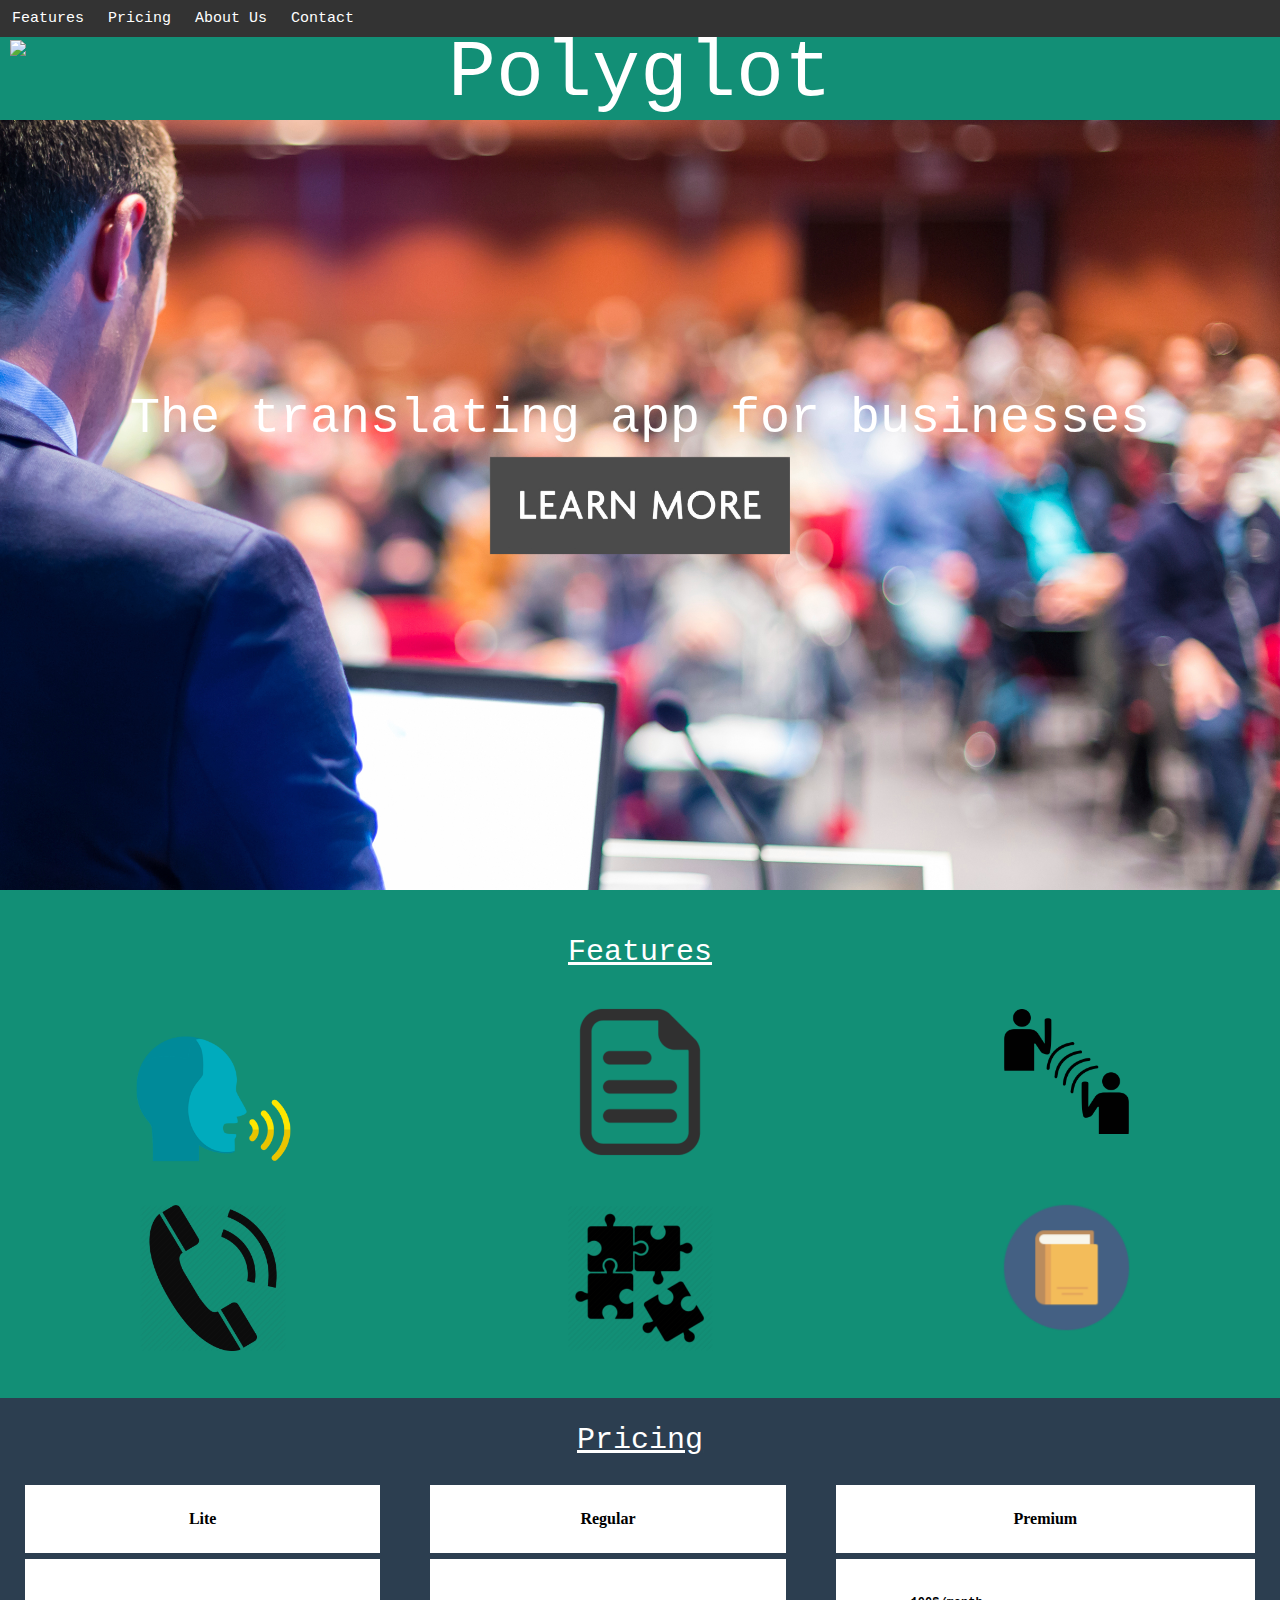
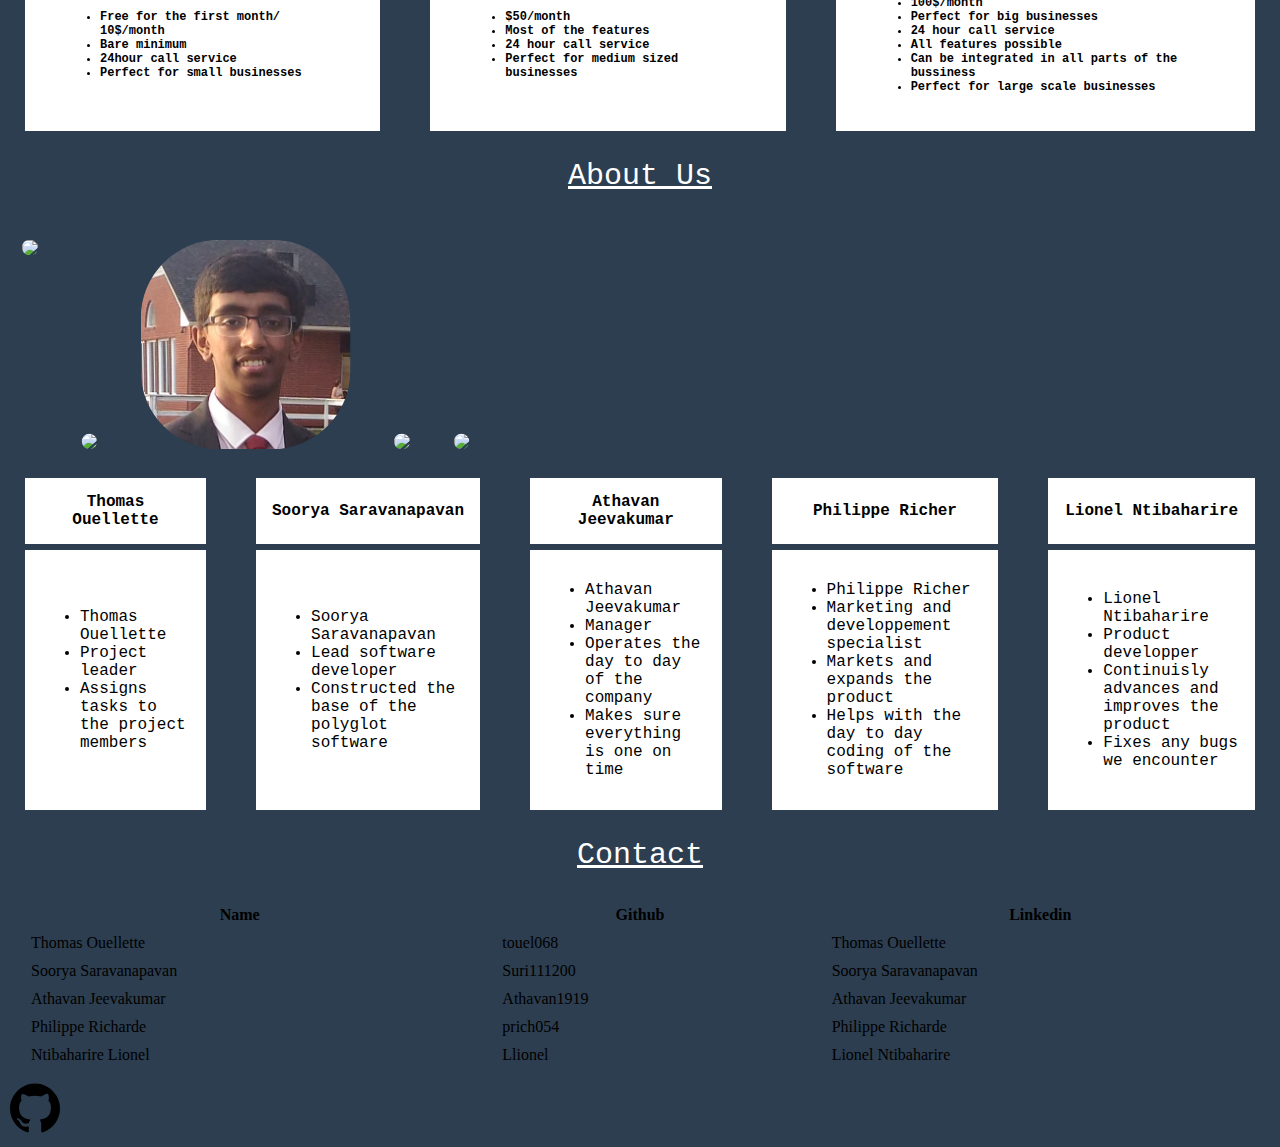
==== index.html @ c74093d3 "the logo" ====
<!DOCTYPE html>
<html>

<head>

	<link rel="stylesheet" type="text/css" href="style.css">
	<title> Polyglot </title>

	
</head>

<body background-attachment= "fixed">
	<header>
		<!-- Contains contents of header of website -->
				
        <!-- Navigation bar links -->

        <!-- What does class "active" refer to? -->
            <ul class= "headerbar">
                <li class = "headerbar"><a class="active" href="#Some-Info">Features</a></li>
                <li class = "headerbar"><a href="#Some-More-Info">Pricing</a></li>
                <li class = "headerbar"><a href="#Even-More-Info">About Us</a></li>
                <li class = "headerbar"><a href="#Contact">Contact</a></li>
            </ul>	
			<tr>
				<img src="images/logo.jpg" class="logo" >
			</tr>	
				<item-a>
				<h4>Polyglot</h4>
				</item-a>

		
	</header>

<item-d>

	</header>
	<div class="div1">
		<div class="top">The translating app for businesses</div>
		<a href="#Some-Info"><img src="Images/learn.jpg" alt="learn more" class="learn" href="#Some-Info"></a>
	</div>
	
	<!--Contains data to link button in header-->
	<div class="div2"><h2> <a name = "Some-Info"></a> Features </h2>
		<div class = "row">
    <div class="container column">
        <img src="Images/Speech.png" alt="Avatar" class="image" style="width:40%">
        <div class="middle">
            <div class="text" style="">translates directly what users are saying with almost no delay</div>
        </div>
    </div>
    
    <div class="container column">
        <img src="Images/Document.png" alt="Avatar" class="image" style="width:35%">
        <div class="middle">
            <div class="text">Directly translates texts in a clean and fluent way on screen.</div>
        </div>
    </div>

    <div class="container column">
        <img src="Images/Fluent.png" alt="Avatar" class="image" style="width:30%">
        <div class="middle">
            <div class="text">Adjusted to work in presentations, video conferences and interviews with it's integration in Skype and other video chat service</div>
        </div>
    </div>
</div>    
        
        
<div class = "row">
    <div class="container column">
        <img src="Images/Phone%20Call.png" alt="Avatar" class="image" style="width:35%">
        <div class="middle">
            <div class="text">The translation feature can be used when in a phone calls using the app</div>
        </div>
    </div>
    
    <div class="container column">
        <img src="Images/Intergratable%20.png" alt="Avatar" class="image" style="width:35%">
        <div class="middle">
            <div class="text">Integratable with other applications such as Skype and Slack</div>
        </div>
    </div>

    <div class="container column">
        <img src="Images/Book.png" alt="Avatar" class="image" style="width:30%">
        <div class="middle">
            <div class="text">Fully avaible in the 30 biggest languages</div>
        </div>
    </div>
</div>  

	<p>
	 </br>
	</p>
	</div>
    


    
	
	<div class="div4">
		<h2> <a name = "Some-More-Info"></a> Pricing </h2>
	<table class= "tablePrime" border = 1, width = 100%, cellpadding="25", cellspacing="0",>
		

		<tr>
			
				<th class="pricingtext1">Lite</th>			
				<th class="pricingtext1">Regular</th>
				<th class="pricingtext1">Premium</th>

		</tr>
		<tr>
			<td>
				<ul class ="pricingtext">
				<li>Free for the first month/ 10$/month</li>	
				<li>Bare minimum</li>
				<li>24hour call service</li>
				<li>Perfect for small businesses</li>
				</ul>			
			</td>

			<td>
				<ul class ="pricingtext">
				<li>$50/month</li>	
				<li>Most of the features</li>
				<li>24 hour call service</li>
				<li>Perfect for medium sized businesses</li>
				</ul>

			</td>

			<td>
				<ul class ="pricingtext">
				<li>100$/month</li>	
				<li>Perfect for big businesses</li>
				<li>24 hour call service</li>
				<li>All features possible</li>
				<li>Can be integrated in all parts of the bussiness</li>
				<li>Perfect for large scale businesses</li>
				</ul>
			</td>
		</tr>

	</table>
	
	</div>
	
		<div class="div5">
			<h2> <a name = "Even-More-Info"></a> About Us </h2>
		</div>
	
	<div class="div7">
		
		<table class= "table1",  border = 1, width = 100%, cellpadding="15", cellspacing="0", height = 100%>


				<tr>
					<img src= "Images/thomas.jpg" class="faces" align = left >
					<img src= "Images/soorya.jpg" class="faces" style="position:relative" >
					<img src= "Images/athavan.jpg" class="faces" style= "position:relative">
					<img src= "Images/philippe.jpg" class="faces" style= "position:relative">
					<img src= "Images/lionel.jpg" class="faces" style= "position:relative">  

				
				</tr>
			<div class= "div8">
				
				<tr>
					<th class ="About-Us">Thomas Ouellette</th>			
					<th class ="About-Us">Soorya Saravanapavan</th>
					<th class ="About-Us">Athavan Jeevakumar</th>
					<th class = "About-Us">Philippe Richer </th>
					<th class = "About-Us">Lionel Ntibaharire</th>
				</tr>
				
				
				
				<tr>
					<td>
						
						<ul class ="About-Us">
						<li>Thomas Ouellette</li>
						<li>Project leader </li>
						<li>Assigns tasks to the project members</li>
						
						
						</ul>			
					</td>
		
					<td>
						<ul class ="About-Us">
						<li>Soorya Saravanapavan</li>	
						<li> Lead software developer</li>
						<li> Constructed the base of the polyglot software</li>
						
						</ul>
		
					</td>
		
					<td>
						<ul class ="About-Us">
						<li>Athavan Jeevakumar</li>	
						
						<li>Manager</li>
						<li>Operates the day to day of the company</li>
						<li>Makes sure everything is one on time</li>
						
						</ul>
					</td>

					<td>
						<ul class= "About-Us">
						<li>Philippe Richer</li>
						<li>Marketing and developpement specialist</li>
						<li>Markets and expands the product</li>
						<li>Helps with the day to day coding of the software</li>
						</ul>

					</td>

					<td>
						<ul class = "About-Us">
						<li>Lionel Ntibaharire</li>
						<li>Product developper</li>
						<li>Continuisly advances and improves the product</li>
						<li>Fixes any bugs we encounter</li>
						</ul>
				
				
					</td>	
				</tr>
			</div>	
				
			
	
		</table>
		
	
		

	</div>

	
	
		
	<div class="div6">

	<h2> <a name = "Contact"></a> Contact </h2>
	<table>
	  <tr>
	    <th>Name</th>
	    <th>Github</th> 
	    <th>Linkedin</th>
	  </tr>
	  <tr>
	    <td>Thomas Ouellette</td>
	    <td> <a href="https://github.com/touel068">touel068</a> </td>
	    <td><a href="https://www.linkedin.com/in/thomas-ouellette-398316172/">Thomas Ouellette </a></td>
	  </tr>
	  <tr>
	    <td>Soorya Saravanapavan</td>
	    <td><a href="https://github.com/Suri111200">Suri111200</a></td>
	    <td><a href="https://www.linkedin.com/in/soorya-s/">Soorya Saravanapavan</a></td>
	  </tr>
	  <tr>
	    <td>Athavan Jeevakumar</td>
	    <td><a href="https://github.com/Athavan1919">Athavan1919</a></td>
	    <td><a href="https://www.linkedin.com/in/athavan-jeevakumar-2bb52a174/">Athavan Jeevakumar</a></td>
	  </tr>
	  <tr>
	    <td>Philippe Richarde</td>
	    <td><a href="https://github.com/prich054"> prich054</a></td>
	    <td>Philippe Richarde</td>
	  </tr>
	  <tr>
	    <td>Ntibaharire Lionel</td>
	    <td><a href="https://github.com/Llionel">Llionel </a></td>
	    <td><a href="https://www.linkedin.com/in/lionel-ntibaharire-43905b174/">Lionel Ntibaharire</a></td>
	  </tr>
	</table>


		<!--Link to Github organization through image as example of external links -->
		<a href = "https://github.com/Polyglot-TM">  
	        <img src="Images/github.svg" alt="Our Github" title = "The Polyglot Project"style = "
	    bottom: 0;left: 0; width:50px;height:50px;border:0;">

	    </div>

	    </a>

</body>
</html>
---- style.css ----
head{
	background-color:#128f76;
}
header{
	width:100%;
	height:120px;
	background-color:#128f76;
	margin:0 auto;
  margin-bottom:0px;

}

ul.headerbar {
  list-style-type: none;
  margin: 0;
  padding: 0;
  overflow: hidden;
  background-color: #333;
}


table, td, th{
    border: 3px solid #128f76;
}

.pricingtitles{
  font-size:20px;
  color:black;
  font-weight: bold;
  text-align: center;
}

.pricingtext table, td, th{
  border:3px solid #2c3e50;
  border-left: 25px solid #2c3e50;
  border-right: 25px solid #2c3e50;
  


}

.pricingtable{
  background-color: white;
  border: 3px solid #2c3e50;
}

.pricingtext{
  font-size:12px;
  color:black;
  font-weight: bold;
  font-family:courier;
  padding-left: 50px;
  padding-right: 50px;
}

.headerbar li {
    float: left;
}

.headerbar li a {
    display: block;
    color: white;
    text-align: center;
    padding: 10px 12px;
    text-decoration: none;
    font-family:courier;
    font-size:15px;
}
*/
/* Change the link color to #111 (black) on hover */
li a:hover {
    background-color: #1579a5;
}


h4{ 
	text-align:center;
	float:left;
	font-size:500%;
	font-family:"Courier New";
  font-weight: lighter;
	color:white;
	margin: 0;
  width:50%;
  height:50%;
  position:absolute;
  left:25vw;
  top: 28px;
    
}

body{
	margin:0;
	background-color:#2c3e50 ;
}

h2{
	text-align: center;
  text-decoration: underline;
	color:white;
	font-family:courier;
  font-weight: lighter;
  font-size:30px;

}

h3{
	text-align: center;
	color:white;
	font-family:courier;

}


div.div1{
  margin-top:0;
  width:100%;
  height:750px;
	background-color:  #2c3e50;
  background-image: url("Images/business.jpg");
  background-repeat: no-repeat;
  background-position:center;
  background-size: cover;
  background-attachment: fixed;
  padding-top:20px;
  	
}
div.div2{
	background-color:#128f76;
  margin-top:0;
  padding-top:20px;

 
}
div.div3{
	background-color: #2c3e50;
}
div.div4{
	background-color : #2c3e50
}
div.div5{
	background-color: #2c3e50;
}
div.div6{
	background-color: #2c3e50;
}
	
p{
	color:white;
	font-family:courier;
	font-size:15px;
}

img {
	max-width:100%;
	max-height:300px;
	padding: 10px;
	border-image-width: 10px;
	background-attachment: fixed;
	background-color:transparent;
}
img.logo{
  max-width:100%;
  max-height:78px;
  float:left;
  background-attachment:fixed;
  background-color:transparent;
  position:absolute;
  top: 30px;
}
/*Moved button code to external CSS. (Replaced by the navigation bar)*/
.button{
  float:right;
  background-color:#a61532;
  padding: 10px 20px;
  border: none;
  text-align: center;
  font-family:courier;
  display:inline-block;
  color:#620c1d;
  font-size: 15px;
  cursor: pointer;
  border-radius:20px;
  margin: 4px 2px;
  border: 2px solid;    
}
.top{
  margin-top:250px;
  text-align:center;
  position:center;
  font-family:courier;
  color:white;
  font-size:50px;

}


.container {
    position: relative;
    width: 25%;
}
.learn{
  opacity: 1;
  display: block;
  width: 300px;
  height: auto;
  transition: .5s ease;
  backface-visibility: hidden;
  margin-left: auto;
  margin-right: auto;
  cursor: pointer;
}

.image {
  opacity: 1;
  display: block;
  width: 100%;
  height: auto;
  transition: .5s ease;
  backface-visibility: hidden;
  margin-left: auto;
  margin-right: auto;
}

.middle {
  transition: .5s ease;
  opacity: 0;
  position: absolute;
  top: 55%;
  left: 25%;
  transform: translate(-50%, -50%);
  -ms-transform: translate(-50%, -50%);
  text-align: center;
}

.container:hover .image {
  opacity: 0.1;
}

.container:hover .middle {
  opacity: 1;
}

.text {
  background-color: transparent;
  color: white;
  font-family:courier;
  font-size: 100%;
  padding: 16px 26px;
  left: 0;
  top:-120px;
  position: center;
  margin-left: 16vw;
  
}

.row {
    display: flex;
}

/* Create three equal columns that sits next to each other */
.column {
    flex: 30%;
    padding: 5px;
}

.faces{
  height:auto;
  max-width:16.4%;
  border-radius: 100px;
  border-color: black;
  margin-left: auto;
  margin-right: auto;
  position: center;
  padding: 1.7% 1.7%;
  }

table{
  
  width:100%;
  height: auto;
  margin-left: auto;
  margin-right: auto;
  border-color:transparent;


}

div.div7{

  max-width:100%;
  height: auto;
  margin-left: auto;
  margin-right: auto;
}

table.table1{

max-width: 100%;
height: auto;
margin-left: auto;
margin-right: auto;
background-color: white;
border: #2c3e50

}
table.tablePrime{

  max-width: 100%;
  height: auto;
  margin-left: auto; 
  margin-right: auto;
  background-color: white;
  border: #2c3e50;
  
}

  td:hover {
  background-color:#128f76;
}
a:link {
text-decoration: none;
color: black;
}

a:visited {
text-decoration: none;
color: black;
}
.About-Us{
  font-family:courier;
}
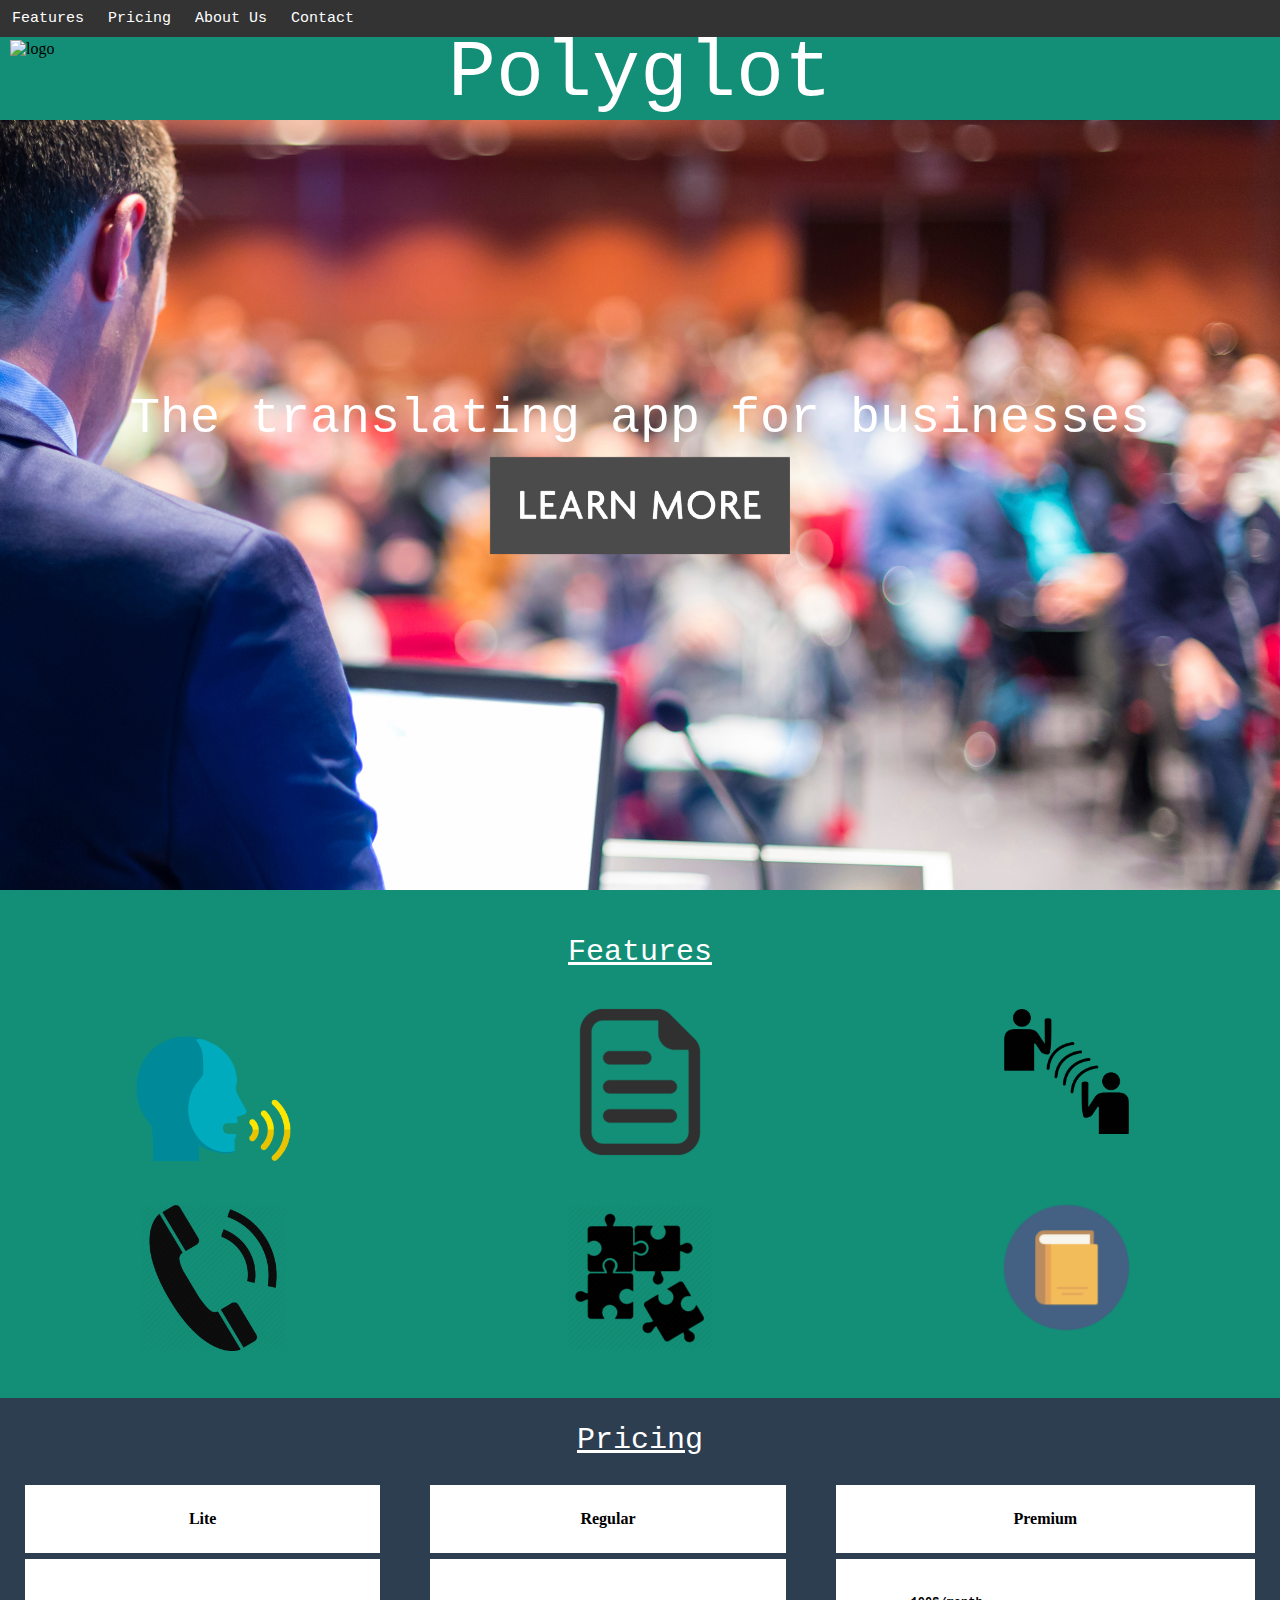
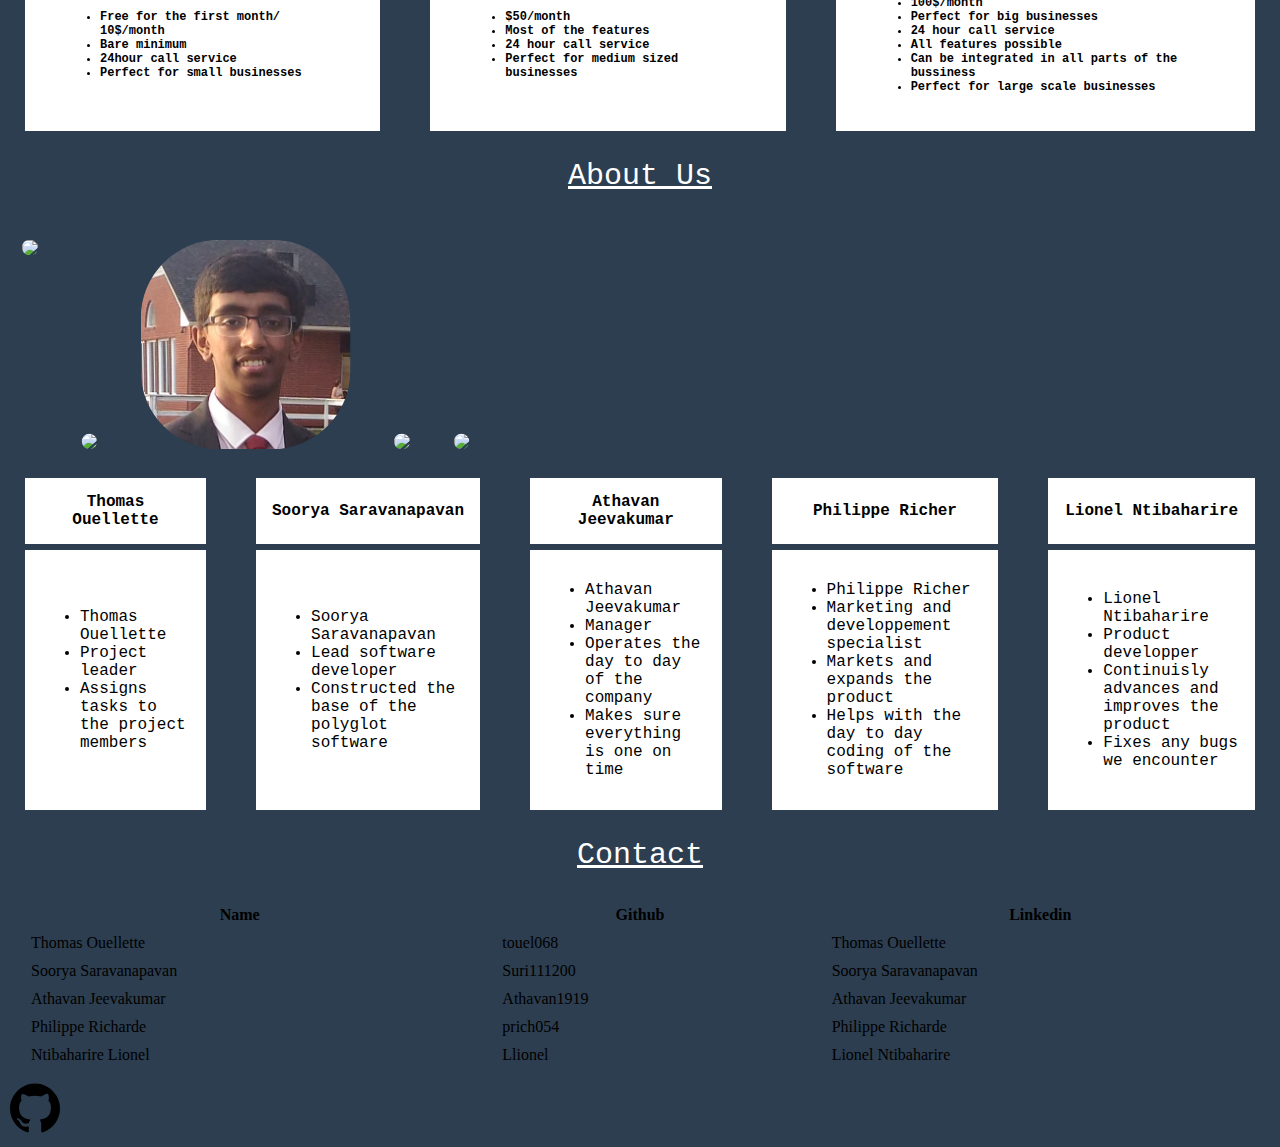
==== commit b8cf8e41: "Resolving merge conflict" ====
--- a/index.html
+++ b/index.html
@@ -15,26 +15,20 @@
 				
         <!-- Navigation bar links -->
 
-        <!-- What does class "active" refer to? -->
             <ul class= "headerbar">
-                <li class = "headerbar"><a class="active" href="#Some-Info">Features</a></li>
+                <li class = "headerbar"><a href="#Some-Info">Features</a></li>
                 <li class = "headerbar"><a href="#Some-More-Info">Pricing</a></li>
                 <li class = "headerbar"><a href="#Even-More-Info">About Us</a></li>
                 <li class = "headerbar"><a href="#Contact">Contact</a></li>
             </ul>	
-			<tr>
-				<img src="images/logo.jpg" class="logo" >
-			</tr>	
-				<item-a>
+			<img src="images/logo.png" class="logo" alt="logo">
+			<item-a>
 				<h4>Polyglot</h4>
-				</item-a>
+			</item-a>
 
 		
 	</header>
 
-<item-d>
-
-	</header>
 	<div class="div1">
 		<div class="top">The translating app for businesses</div>
 		<a href="#Some-Info"><img src="Images/learn.jpg" alt="learn more" class="learn" href="#Some-Info"></a>
@@ -42,11 +36,11 @@
 	
 	<!--Contains data to link button in header-->
 	<div class="div2"><h2> <a name = "Some-Info"></a> Features </h2>
-		<div class = "row">
-    <div class="container column">
-        <img src="Images/Speech.png" alt="Avatar" class="image" style="width:40%">
-        <div class="middle">
-            <div class="text" style="">translates directly what users are saying with almost no delay</div>
+	<div class = "row">
+    	<div class="container column">
+        	<img src="Images/Speech.png" alt="Avatar" class="image" style="width:40%">
+        	<div class="middle">
+            	<div class="text" style="">translates directly what users are saying with almost no delay</div>
         </div>
     </div>
     
@@ -174,7 +168,7 @@
 					<th class = "About-Us">Lionel Ntibaharire</th>
 				</tr>
 				
-				
+				</tr>
 				
 				<tr>
 					<td>
@@ -291,4 +285,4 @@
 	    </a>
 
 </body>
-</html>
+</html>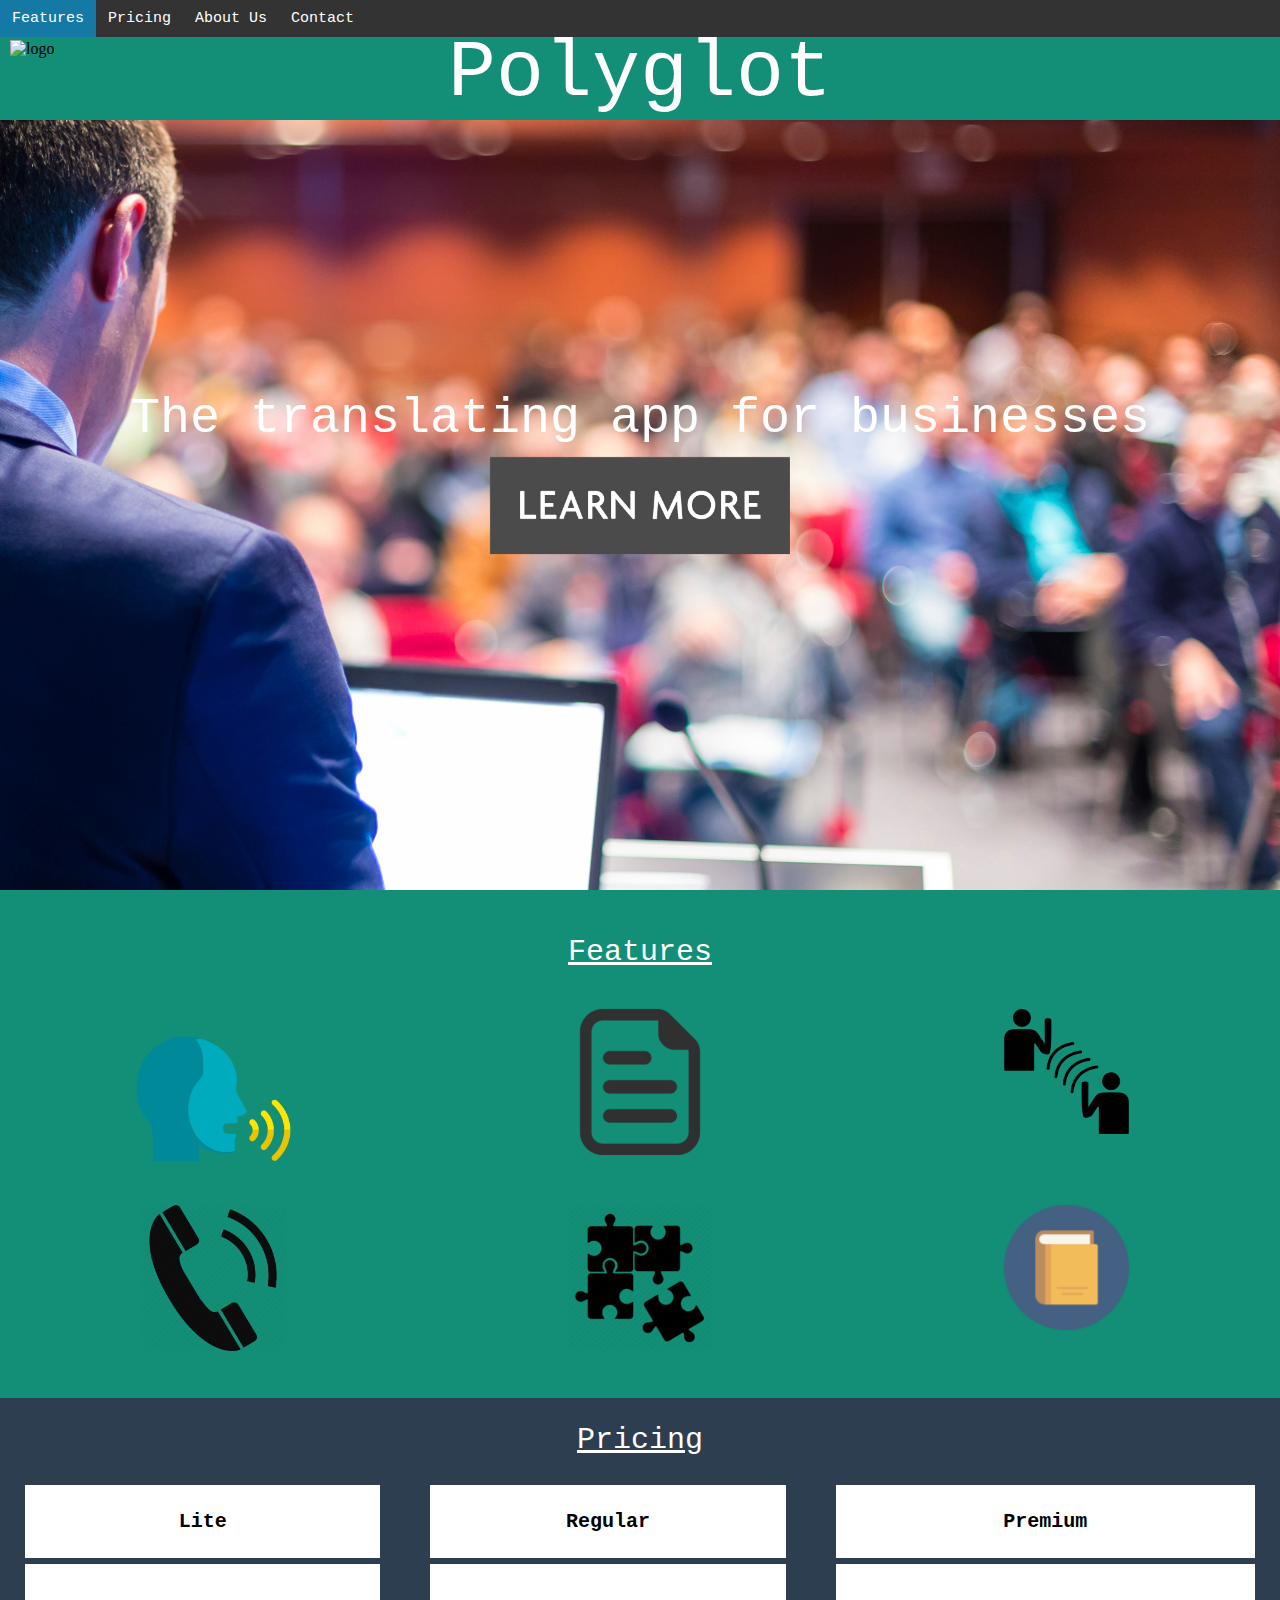
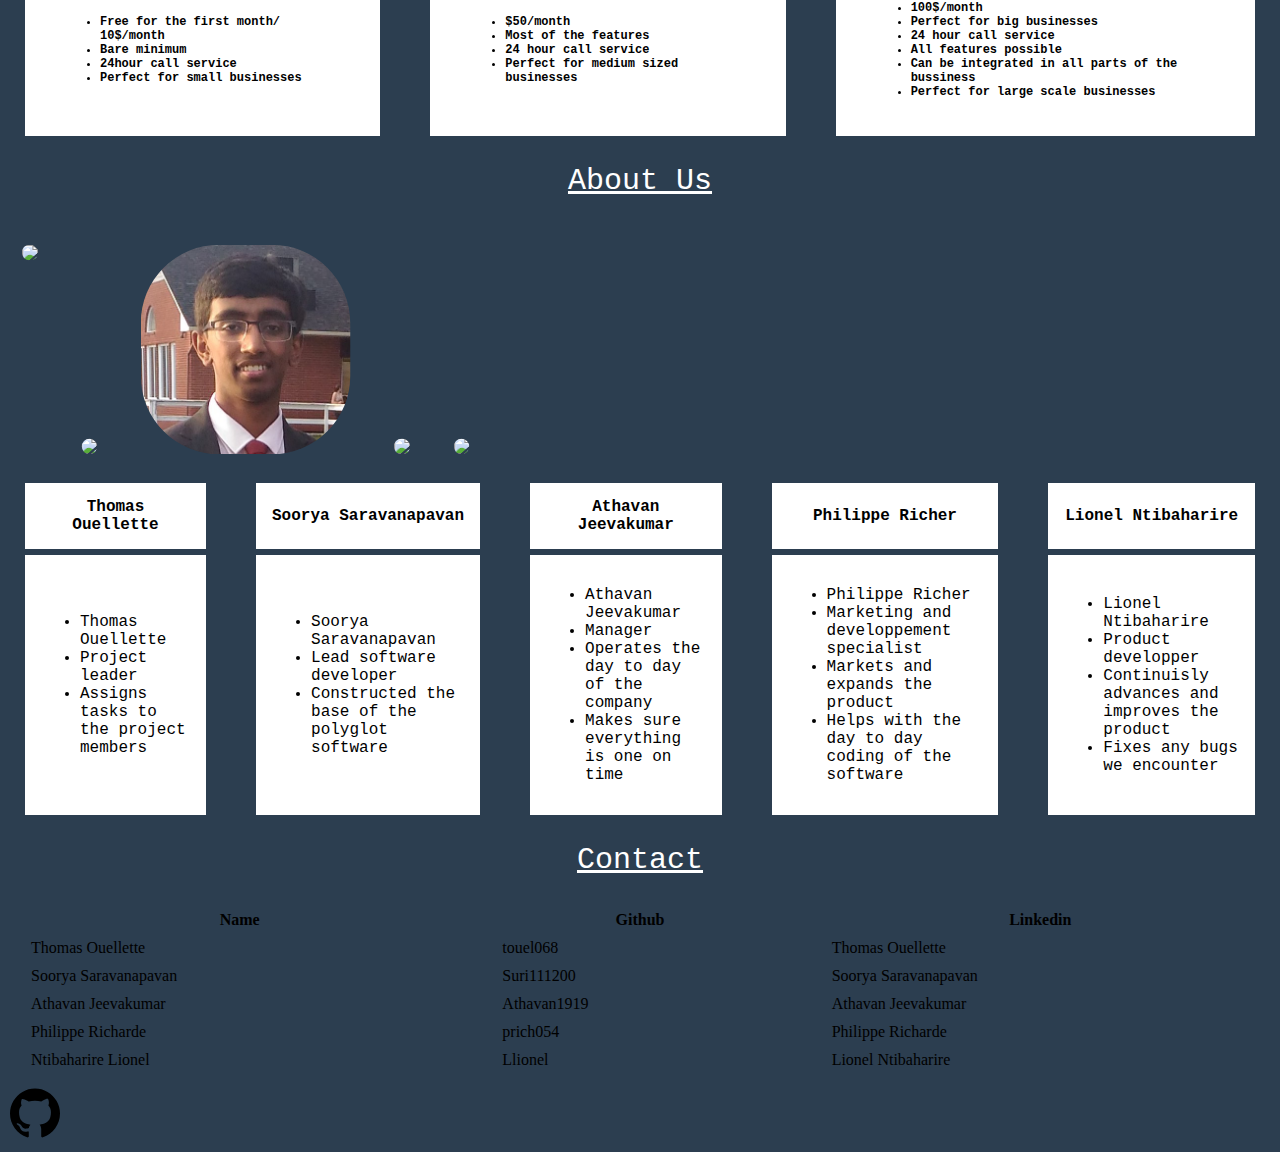
==== commit 3d64015b: "Fixed header bar hover!" ====
--- a/index.html
+++ b/index.html
@@ -4,9 +4,6 @@
 <head>
 
 	<link rel="stylesheet" type="text/css" href="style.css">
-	<title> Polyglot </title>
-
-	
 </head>
 
 <body background-attachment= "fixed">
@@ -99,9 +96,9 @@
 
 		<tr>
 			
-				<th class="pricingtext1">Lite</th>			
-				<th class="pricingtext1">Regular</th>
-				<th class="pricingtext1">Premium</th>
+				<th class="pricingtitles">Lite</th>			
+				<th class="pricingtitles">Regular</th>
+				<th class="pricingtitles">Premium</th>
 
 		</tr>
 		<tr>
--- a/style.css
+++ b/style.css
@@ -16,41 +16,6 @@
   padding: 0;
   overflow: hidden;
   background-color: #333;
-}
-
-
-table, td, th{
-    border: 3px solid #128f76;
-}
-
-.pricingtitles{
-  font-size:20px;
-  color:black;
-  font-weight: bold;
-  text-align: center;
-}
-
-.pricingtext table, td, th{
-  border:3px solid #2c3e50;
-  border-left: 25px solid #2c3e50;
-  border-right: 25px solid #2c3e50;
-  
-
-
-}
-
-.pricingtable{
-  background-color: white;
-  border: 3px solid #2c3e50;
-}
-
-.pricingtext{
-  font-size:12px;
-  color:black;
-  font-weight: bold;
-  font-family:courier;
-  padding-left: 50px;
-  padding-right: 50px;
 }
 
 .headerbar li {
@@ -66,12 +31,9 @@
     font-family:courier;
     font-size:15px;
 }
-*/
-/* Change the link color to #111 (black) on hover */
 li a:hover {
     background-color: #1579a5;
 }
-
 
 h4{ 
 	text-align:center;
@@ -86,7 +48,6 @@
   position:absolute;
   left:25vw;
   top: 28px;
-    
 }
 
 body{
@@ -274,6 +235,32 @@
   position: center;
   padding: 1.7% 1.7%;
   }
+table, td, th{
+    border: 3px solid #128f76;
+}
+
+.pricingtitles{
+  font-size:20px;
+  color:black;
+  font-family:courier;
+  font-weight: bold;
+  text-align: center;
+}
+
+.pricingtext table, td, th{
+  border:3px solid #2c3e50;
+  border-left: 25px solid #2c3e50;
+  border-right: 25px solid #2c3e50;
+}
+
+.pricingtext{
+  font-size:12px;
+  color:black;
+  font-weight: bold;
+  font-family:courier;
+  padding-left: 50px;
+  padding-right: 50px;
+}
 
 table{
   
@@ -287,7 +274,6 @@
 }
 
 div.div7{
-
   max-width:100%;
   height: auto;
   margin-left: auto;
@@ -295,7 +281,6 @@
 }
 
 table.table1{
-
 max-width: 100%;
 height: auto;
 margin-left: auto;
@@ -315,8 +300,8 @@
   
 }
 
-  td:hover {
-  background-color:#128f76;
+td:hover {
+background-color:#128f76;
 }
 a:link {
 text-decoration: none;
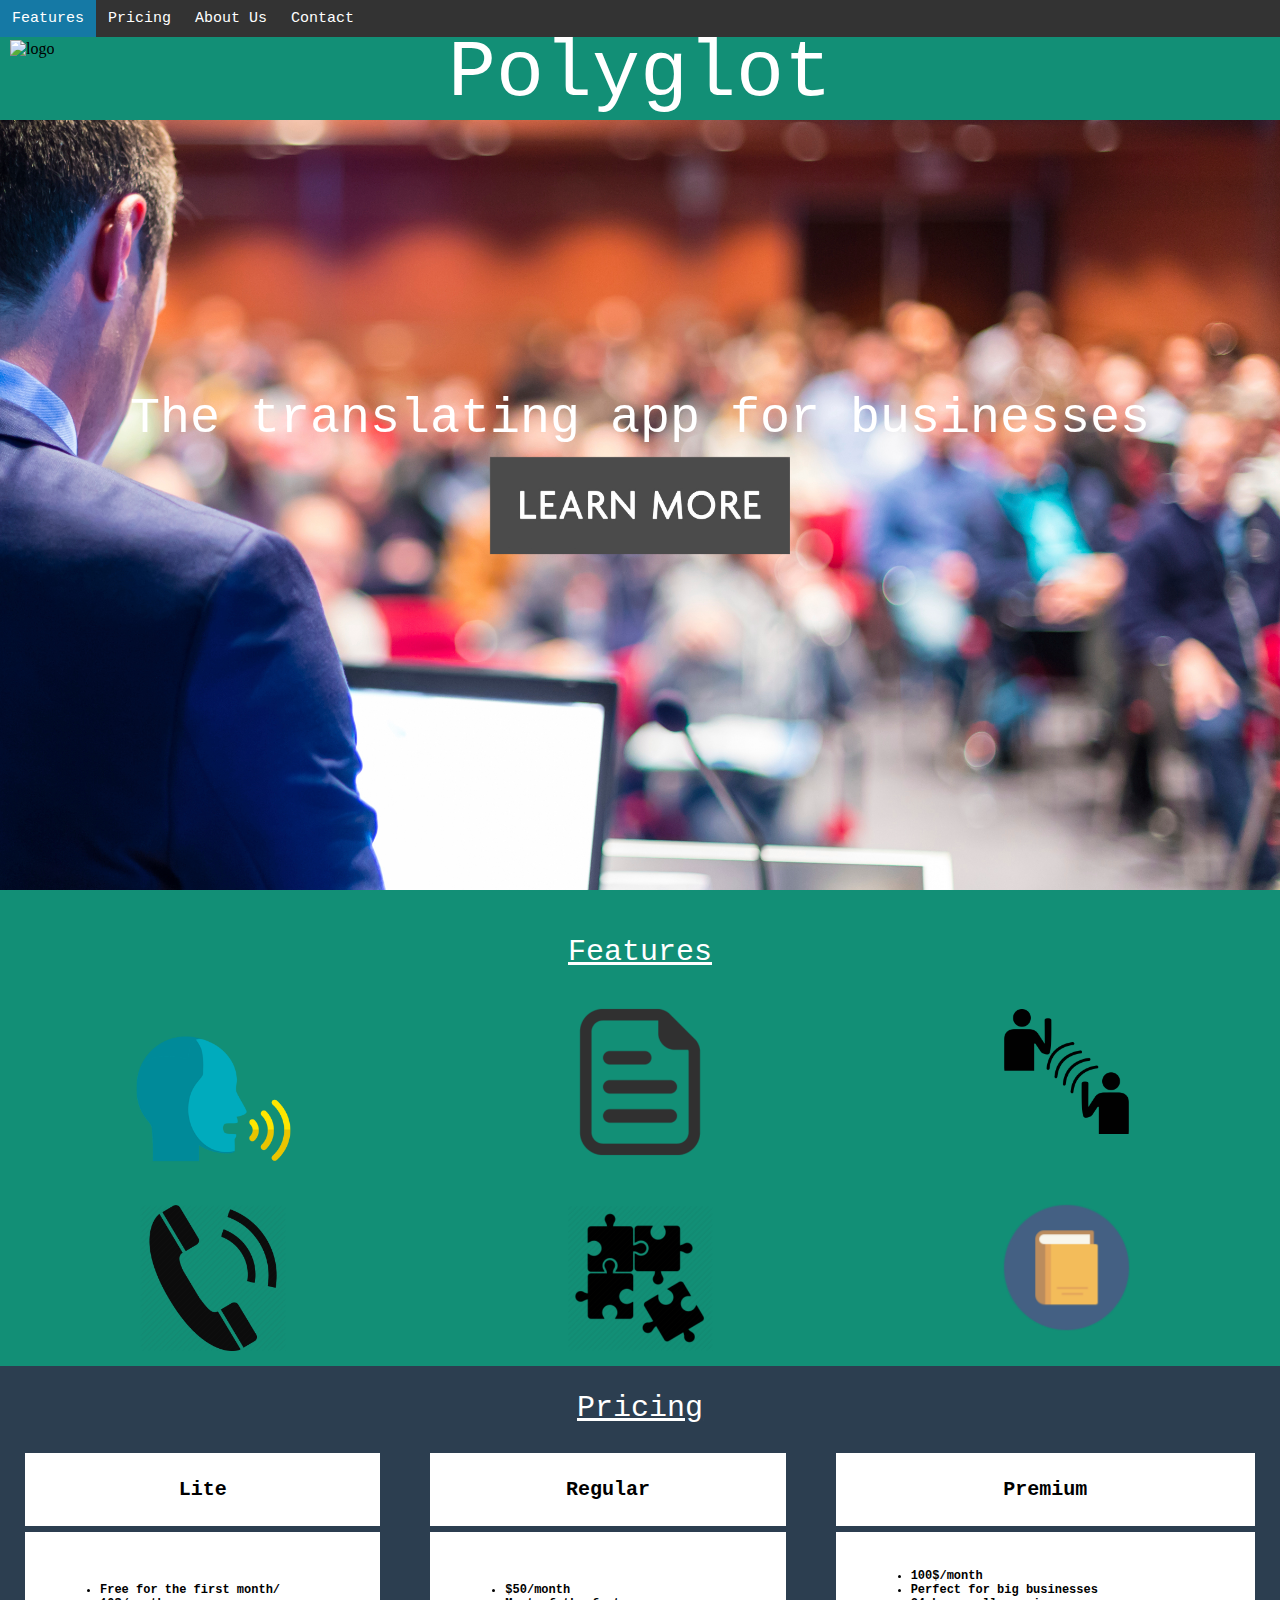
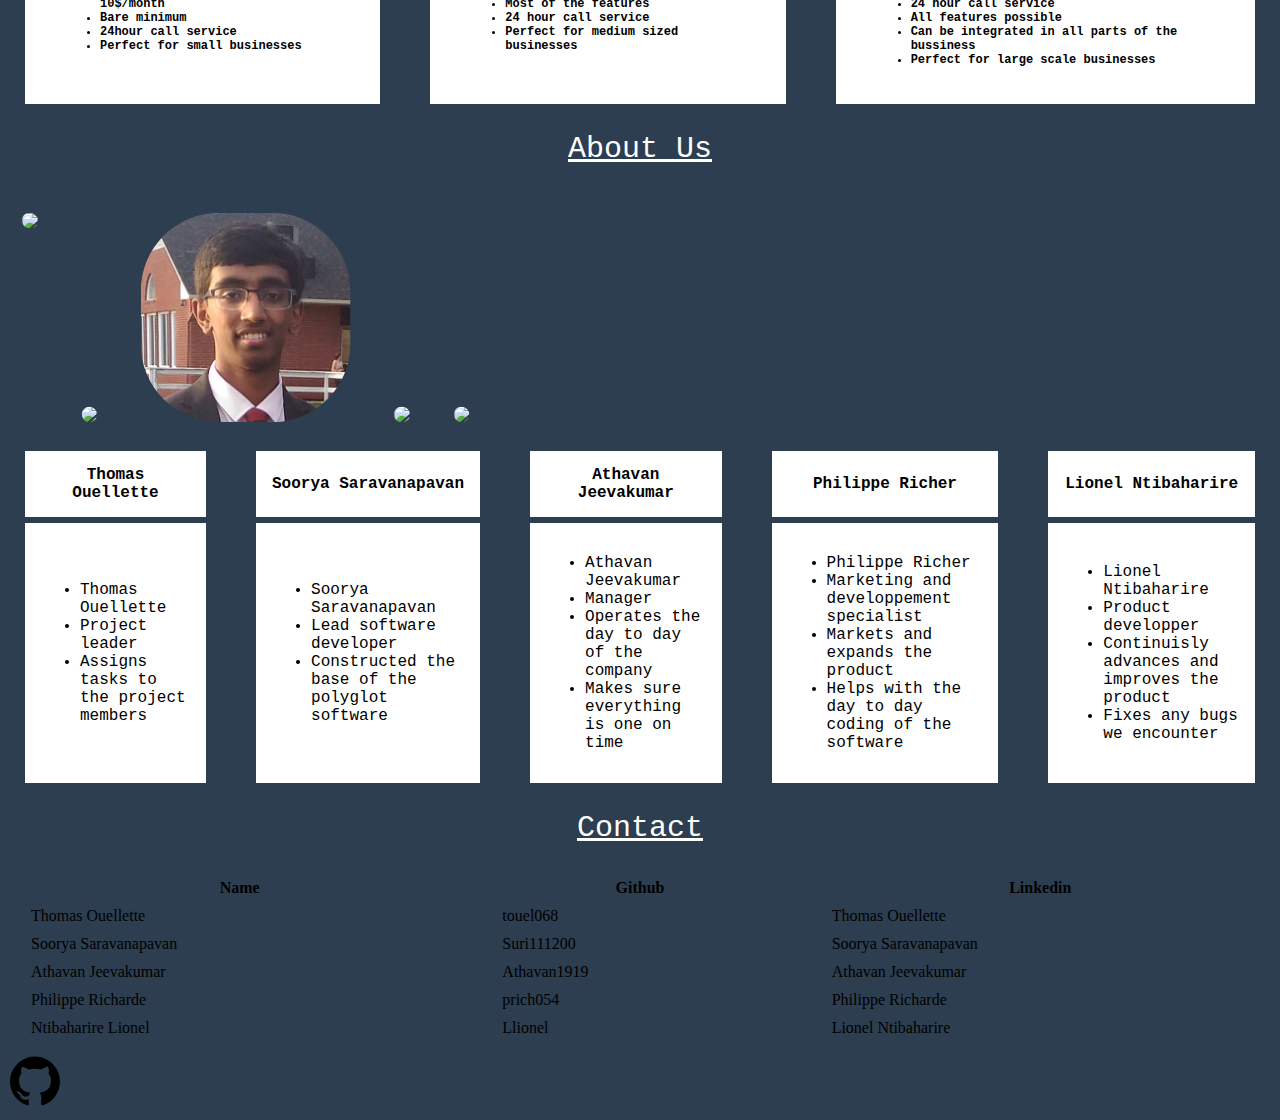
==== commit fd6329db: "Added new comments" ====
--- a/index.html
+++ b/index.html
@@ -2,10 +2,11 @@
 <html>
 
 <head>
-
+<!-- Link to external CSS -->
 	<link rel="stylesheet" type="text/css" href="style.css">
 </head>
 
+<!---Body of website begins here -->
 <body background-attachment= "fixed">
 	<header>
 		<!-- Contains contents of header of website -->
@@ -26,136 +27,138 @@
 		
 	</header>
 
+	<!-- First section of site, with main image + "Learn More" Button -->
+
 	<div class="div1">
 		<div class="top">The translating app for businesses</div>
 		<a href="#Some-Info"><img src="Images/learn.jpg" alt="learn more" class="learn" href="#Some-Info"></a>
 	</div>
 	
-	<!--Contains data to link button in header-->
+	<!-- Second section of site, contains features (images with text, special hovering style linked to external CSS)-->
+
 	<div class="div2"><h2> <a name = "Some-Info"></a> Features </h2>
 	<div class = "row">
     	<div class="container column">
         	<img src="Images/Speech.png" alt="Avatar" class="image" style="width:40%">
         	<div class="middle">
-            	<div class="text" style="">translates directly what users are saying with almost no delay</div>
-        </div>
-    </div>
+            	<div class="text" style="">translates directly what users are saying with almost no delay
+            	</div>
+        	</div>
+    	</div>
     
-    <div class="container column">
+    	<div class="container column">
         <img src="Images/Document.png" alt="Avatar" class="image" style="width:35%">
-        <div class="middle">
-            <div class="text">Directly translates texts in a clean and fluent way on screen.</div>
-        </div>
-    </div>
-
-    <div class="container column">
+        	<div class="middle">
+            	<div class="text">Directly translates texts in a clean and fluent way on screen.
+            	</div>
+        	</div>
+    	</div>
+
+    	<div class="container column">
         <img src="Images/Fluent.png" alt="Avatar" class="image" style="width:30%">
-        <div class="middle">
-            <div class="text">Adjusted to work in presentations, video conferences and interviews with it's integration in Skype and other video chat service</div>
-        </div>
-    </div>
-</div>    
+        	<div class="middle">
+            	<div class="text">Adjusted to work in presentations, video conferences and interviews with it's integration in Skype and other video chat service
+            	</div>
+        	</div>
+    	</div>
+	</div>    
         
         
-<div class = "row">
-    <div class="container column">
-        <img src="Images/Phone%20Call.png" alt="Avatar" class="image" style="width:35%">
-        <div class="middle">
-            <div class="text">The translation feature can be used when in a phone calls using the app</div>
-        </div>
-    </div>
+	<div class = "row">
+    	<div class="container column">
+        	<img src="Images/Phone%20Call.png" alt="Avatar" class="image" style="width:35%">
+        	<div class="middle">
+            	<div class="text">The translation feature can be used when in a phone calls using the app
+            	</div>
+        	</div>
+    	</div>
     
-    <div class="container column">
-        <img src="Images/Intergratable%20.png" alt="Avatar" class="image" style="width:35%">
-        <div class="middle">
-            <div class="text">Integratable with other applications such as Skype and Slack</div>
-        </div>
-    </div>
-
-    <div class="container column">
-        <img src="Images/Book.png" alt="Avatar" class="image" style="width:30%">
-        <div class="middle">
-            <div class="text">Fully avaible in the 30 biggest languages</div>
-        </div>
-    </div>
-</div>  
-
-	<p>
-	 </br>
-	</p>
-	</div>
-    
+    	<div class="container column">
+        	<img src="Images/Intergratable%20.png" alt="Avatar" class="image" style="width:35%">
+        	<div class="middle">
+            	<div class="text">Integratable with other applications such as Skype and Slack
+            	</div>
+        	</div>
+    	</div>
+
+    	<div class="container column">
+        	<img src="Images/Book.png" alt="Avatar" class="image" style="width:30%">
+        	<div class="middle">
+            	<div class="text">Fully avaible in the 30 biggest languages
+            	</div>
+        	</div>
+    	</div>
+	</div>  
+</div>
 
 
     
 	
 	<div class="div4">
 		<h2> <a name = "Some-More-Info"></a> Pricing </h2>
-	<table class= "tablePrime" border = 1, width = 100%, cellpadding="25", cellspacing="0",>
-		
-
-		<tr>
+		<table class= "tablePrime" border = 1, width = 100%, cellpadding="25", cellspacing="0",>
+		
+
+			<tr>
 			
 				<th class="pricingtitles">Lite</th>			
 				<th class="pricingtitles">Regular</th>
 				<th class="pricingtitles">Premium</th>
-
-		</tr>
-		<tr>
-			<td>
-				<ul class ="pricingtext">
-				<li>Free for the first month/ 10$/month</li>	
-				<li>Bare minimum</li>
-				<li>24hour call service</li>
-				<li>Perfect for small businesses</li>
-				</ul>			
-			</td>
-
-			<td>
-				<ul class ="pricingtext">
-				<li>$50/month</li>	
-				<li>Most of the features</li>
-				<li>24 hour call service</li>
-				<li>Perfect for medium sized businesses</li>
-				</ul>
-
-			</td>
-
-			<td>
-				<ul class ="pricingtext">
-				<li>100$/month</li>	
-				<li>Perfect for big businesses</li>
-				<li>24 hour call service</li>
-				<li>All features possible</li>
-				<li>Can be integrated in all parts of the bussiness</li>
-				<li>Perfect for large scale businesses</li>
-				</ul>
-			</td>
-		</tr>
-
-	</table>
-	
-	</div>
-	
-		<div class="div5">
-			<h2> <a name = "Even-More-Info"></a> About Us </h2>
-		</div>
-	
-	<div class="div7">
+			</tr>
+
+			<tr>
+				<td>
+					<ul class ="pricingtext">
+					<li>Free for the first month/ 10$/month</li>
+					<li>Bare minimum</li>
+					<li>24hour call service</li>
+					<li>Perfect for small businesses</li>
+					</ul>			
+				</td>
+
+				<td>
+					<ul class ="pricingtext">
+					<li>$50/month</li>	
+					<li>Most of the features</li>
+					<li>24 hour call service</li>
+					<li>Perfect for medium sized businesses</li>
+					</ul>
+				</td>
+
+				<td>
+					<ul class ="pricingtext">
+					<li>100$/month</li>	
+					<li>Perfect for big businesses</li>
+					<li>24 hour call service</li>
+					<li>All features possible</li>
+					<li>Can be integrated in all parts of the bussiness</li>
+					<li>Perfect for large scale businesses</li>
+					</ul>
+				</td>
+			</tr>
+		</table>	
+	</div>
+	
+	<div class="div5">
+		<h2> <a name = "Even-More-Info"></a> About Us </h2>
+	</div>
+	
+	<div class="div6">
 		
 		<table class= "table1",  border = 1, width = 100%, cellpadding="15", cellspacing="0", height = 100%>
 
 
-				<tr>
-					<img src= "Images/thomas.jpg" class="faces" align = left >
-					<img src= "Images/soorya.jpg" class="faces" style="position:relative" >
-					<img src= "Images/athavan.jpg" class="faces" style= "position:relative">
-					<img src= "Images/philippe.jpg" class="faces" style= "position:relative">
-					<img src= "Images/lionel.jpg" class="faces" style= "position:relative">  
-
-				
-				</tr>
-			<div class= "div8">
+			<tr>
+				<img src= "Images/thomas.jpg" class="faces" align = left >
+				<img src= "Images/soorya.jpg" class="faces" style="position:relative" >
+				<img src= "Images/athavan.jpg" class="faces" style= "position:relative">
+				<img src= "Images/philippe.jpg" class="faces" style= "position:relative">
+				<img src= "Images/lionel.jpg" class="faces" style= "position:relative">  
+
+				
+			</tr>
+			
+			<div class= "div6">
 				
 				<tr>
 					<th class ="About-Us">Thomas Ouellette</th>			
@@ -165,84 +168,66 @@
 					<th class = "About-Us">Lionel Ntibaharire</th>
 				</tr>
 				
-				</tr>
-				
 				<tr>
 					<td>
 						
 						<ul class ="About-Us">
-						<li>Thomas Ouellette</li>
-						<li>Project leader </li>
-						<li>Assigns tasks to the project members</li>
-						
-						
+							<li>Thomas Ouellette</li>
+							<li>Project leader </li>
+							<li>Assigns tasks to the project members</li>	
 						</ul>			
 					</td>
 		
 					<td>
 						<ul class ="About-Us">
-						<li>Soorya Saravanapavan</li>	
-						<li> Lead software developer</li>
-						<li> Constructed the base of the polyglot software</li>
-						
+							<li>Soorya Saravanapavan</li>	
+							<li> Lead software developer</li>
+							<li> Constructed the base of the polyglot software</li>	
 						</ul>
 		
 					</td>
 		
 					<td>
 						<ul class ="About-Us">
-						<li>Athavan Jeevakumar</li>	
-						
-						<li>Manager</li>
-						<li>Operates the day to day of the company</li>
-						<li>Makes sure everything is one on time</li>
-						
+							<li>Athavan Jeevakumar</li>
+							<li>Manager</li>
+							<li>Operates the day to day of the company</li>
+							<li>Makes sure everything is one on time</li>				
 						</ul>
 					</td>
 
 					<td>
 						<ul class= "About-Us">
-						<li>Philippe Richer</li>
-						<li>Marketing and developpement specialist</li>
-						<li>Markets and expands the product</li>
-						<li>Helps with the day to day coding of the software</li>
-						</ul>
-
+							<li>Philippe Richer</li>
+							<li>Marketing and developpement specialist</li>
+							<li>Markets and expands the product</li>
+							<li>Helps with the day to day coding of the software</li>
+						</ul>
 					</td>
 
 					<td>
 						<ul class = "About-Us">
-						<li>Lionel Ntibaharire</li>
-						<li>Product developper</li>
-						<li>Continuisly advances and improves the product</li>
-						<li>Fixes any bugs we encounter</li>
-						</ul>
-				
-				
+							<li>Lionel Ntibaharire</li>
+							<li>Product developper</li>
+							<li>Continuisly advances and improves the product</li>
+							<li>Fixes any bugs we encounter</li>
+						</ul>
 					</td>	
 				</tr>
 			</div>	
-				
-			
-	
 		</table>
-		
-	
-		
-
-	</div>
-
-	
-	
-		
-	<div class="div6">
-
-	<h2> <a name = "Contact"></a> Contact </h2>
-	<table>
-	  <tr>
-	    <th>Name</th>
-	    <th>Github</th> 
-	    <th>Linkedin</th>
+	</div>
+
+	
+	
+		
+	<div class="div7">
+		<h2> <a name = "Contact"></a> Contact </h2>
+		<table>
+	  	<tr>
+	    	<th>Name</th>
+	    	<th>Github</th> 
+	    	<th>Linkedin</th>
 	  </tr>
 	  <tr>
 	    <td>Thomas Ouellette</td>
@@ -271,8 +256,6 @@
 	  </tr>
 	</table>
 
-
-		<!--Link to Github organization through image as example of external links -->
 		<a href = "https://github.com/Polyglot-TM">  
 	        <img src="Images/github.svg" alt="Our Github" title = "The Polyglot Project"style = "
 	    bottom: 0;left: 0; width:50px;height:50px;border:0;">
--- a/style.css
+++ b/style.css
@@ -1,14 +1,105 @@
+/*General styling-- Lines 1- ~95 apply to entire website*/
+
 head{
 	background-color:#128f76;
 }
+
+/*Colour of background of website, margin of entire body*/
+body{
+  margin:0;
+  background-color:#2c3e50 ;
+}
+
 header{
 	width:100%;
 	height:120px;
 	background-color:#128f76;
 	margin:0 auto;
   margin-bottom:0px;
-
-}
+}
+
+table, td, th{
+    border: 3px solid #128f76;
+}
+
+table{ 
+  width:100%;
+  height: auto;
+  margin-left: auto;
+  margin-right: auto;
+  border-color:transparent;
+}
+
+p{
+  color:white;
+  font-family:courier;
+  font-size:15px;
+}
+
+img {
+  max-width:100%;
+  max-height:300px;
+  padding: 10px;
+  border-image-width: 10px;
+  background-attachment: fixed;
+  background-color:transparent;
+}
+
+td:hover {
+background-color:#128f76;
+}
+a:link {
+text-decoration: none;
+color: black;
+}
+
+a:visited {
+text-decoration: none;
+color: black;
+}
+
+li a:hover {
+    background-color: #1579a5;
+}
+
+/*Subtitle syling */
+h2{
+  text-align: center;
+  text-decoration: underline;
+  color:white;
+  font-family:courier;
+  font-weight: lighter;
+  font-size:30px;
+}
+
+/*
+I believe this is not being used anymore - Soorya
+h3{
+  text-align: center;
+  color:white;
+  font-family:courier;
+
+}
+*/
+
+/*Main title styling*/
+h4{ 
+  text-align:center;
+  float:left;
+  font-size:500%;
+  font-family:"Courier New";
+  font-weight: lighter;
+  color:white;
+  margin: 0;
+  width:50%;
+  height:50%;
+  position:absolute;
+  left:25vw;
+  top: 28px;
+}
+
+/*Specific styling -- Rest of CSS is specific to certain sections.
+Ordered chronologically to make it easier to follow*/
 
 ul.headerbar {
   list-style-type: none;
@@ -31,95 +122,7 @@
     font-family:courier;
     font-size:15px;
 }
-li a:hover {
-    background-color: #1579a5;
-}
-
-h4{ 
-	text-align:center;
-	float:left;
-	font-size:500%;
-	font-family:"Courier New";
-  font-weight: lighter;
-	color:white;
-	margin: 0;
-  width:50%;
-  height:50%;
-  position:absolute;
-  left:25vw;
-  top: 28px;
-}
-
-body{
-	margin:0;
-	background-color:#2c3e50 ;
-}
-
-h2{
-	text-align: center;
-  text-decoration: underline;
-	color:white;
-	font-family:courier;
-  font-weight: lighter;
-  font-size:30px;
-
-}
-
-h3{
-	text-align: center;
-	color:white;
-	font-family:courier;
-
-}
-
-
-div.div1{
-  margin-top:0;
-  width:100%;
-  height:750px;
-	background-color:  #2c3e50;
-  background-image: url("Images/business.jpg");
-  background-repeat: no-repeat;
-  background-position:center;
-  background-size: cover;
-  background-attachment: fixed;
-  padding-top:20px;
-  	
-}
-div.div2{
-	background-color:#128f76;
-  margin-top:0;
-  padding-top:20px;
-
- 
-}
-div.div3{
-	background-color: #2c3e50;
-}
-div.div4{
-	background-color : #2c3e50
-}
-div.div5{
-	background-color: #2c3e50;
-}
-div.div6{
-	background-color: #2c3e50;
-}
-	
-p{
-	color:white;
-	font-family:courier;
-	font-size:15px;
-}
-
-img {
-	max-width:100%;
-	max-height:300px;
-	padding: 10px;
-	border-image-width: 10px;
-	background-attachment: fixed;
-	background-color:transparent;
-}
+
 img.logo{
   max-width:100%;
   max-height:78px;
@@ -129,58 +132,29 @@
   position:absolute;
   top: 30px;
 }
-/*Moved button code to external CSS. (Replaced by the navigation bar)*/
-.button{
-  float:right;
-  background-color:#a61532;
-  padding: 10px 20px;
-  border: none;
-  text-align: center;
-  font-family:courier;
-  display:inline-block;
-  color:#620c1d;
-  font-size: 15px;
-  cursor: pointer;
-  border-radius:20px;
-  margin: 4px 2px;
-  border: 2px solid;    
-}
-.top{
-  margin-top:250px;
-  text-align:center;
-  position:center;
-  font-family:courier;
-  color:white;
-  font-size:50px;
-
-}
-
+
+div.div1{
+  margin-top:0;
+  width:100%;
+  height:750px;
+  background-color:  #2c3e50;
+  background-image: url("Images/business.jpg");
+  background-repeat: no-repeat;
+  background-position:center;
+  background-size: cover;
+  background-attachment: fixed;
+  padding-top:20px;
+}
+
+div.div2{
+  background-color:#128f76;
+  margin-top:0;
+  padding-top:20px;   
+}
 
 .container {
     position: relative;
     width: 25%;
-}
-.learn{
-  opacity: 1;
-  display: block;
-  width: 300px;
-  height: auto;
-  transition: .5s ease;
-  backface-visibility: hidden;
-  margin-left: auto;
-  margin-right: auto;
-  cursor: pointer;
-}
-
-.image {
-  opacity: 1;
-  display: block;
-  width: 100%;
-  height: auto;
-  transition: .5s ease;
-  backface-visibility: hidden;
-  margin-left: auto;
-  margin-right: auto;
 }
 
 .middle {
@@ -219,24 +193,33 @@
     display: flex;
 }
 
-/* Create three equal columns that sits next to each other */
 .column {
     flex: 30%;
     padding: 5px;
 }
 
-.faces{
-  height:auto;
-  max-width:16.4%;
-  border-radius: 100px;
-  border-color: black;
-  margin-left: auto;
-  margin-right: auto;
-  position: center;
-  padding: 1.7% 1.7%;
-  }
-table, td, th{
-    border: 3px solid #128f76;
+.image {
+  opacity: 1;
+  display: block;
+  width: 100%;
+  height: auto;
+  transition: .5s ease;
+  backface-visibility: hidden;
+  margin-left: auto;
+  margin-right: auto;
+}
+
+div.div4{
+	background-color : #2c3e50
+}
+table.tablePrime{
+
+  max-width: 100%;
+  height: auto;
+  margin-left: auto; 
+  margin-right: auto;
+  background-color: white;
+  border: #2c3e50; 
 }
 
 .pricingtitles{
@@ -245,6 +228,15 @@
   font-family:courier;
   font-weight: bold;
   text-align: center;
+}
+
+.pricingtext{
+  font-size:12px;
+  color:black;
+  font-weight: bold;
+  font-family:courier;
+  padding-left: 50px;
+  padding-right: 50px;
 }
 
 .pricingtext table, td, th{
@@ -253,27 +245,11 @@
   border-right: 25px solid #2c3e50;
 }
 
-.pricingtext{
-  font-size:12px;
-  color:black;
-  font-weight: bold;
-  font-family:courier;
-  padding-left: 50px;
-  padding-right: 50px;
-}
-
-table{
-  
-  width:100%;
-  height: auto;
-  margin-left: auto;
-  margin-right: auto;
-  border-color:transparent;
-
-
-}
-
-div.div7{
+div.div5{
+	background-color: #2c3e50;
+}
+
+div.div6{
   max-width:100%;
   height: auto;
   margin-left: auto;
@@ -287,31 +263,64 @@
 margin-right: auto;
 background-color: white;
 border: #2c3e50
-
-}
-table.tablePrime{
-
-  max-width: 100%;
-  height: auto;
-  margin-left: auto; 
-  margin-right: auto;
-  background-color: white;
-  border: #2c3e50;
-  
-}
-
-td:hover {
-background-color:#128f76;
-}
-a:link {
-text-decoration: none;
-color: black;
-}
-
-a:visited {
-text-decoration: none;
-color: black;
-}
+}
+
+.faces{
+  height:auto;
+  max-width:16.4%;
+  border-radius: 100px;
+  border-color: black;
+  margin-left: auto;
+  margin-right: auto;
+  position: center;
+  padding: 1.7% 1.7%;
+  }
+
 .About-Us{
   font-family:courier;
-}+}
+
+div.div7{
+  background-color: #2c3e50;
+}
+
+
+/*Moved button code to external CSS. (Replaced by the navigation bar)*/
+.button{
+  float:right;
+  background-color:#a61532;
+  padding: 10px 20px;
+  border: none;
+  text-align: center;
+  font-family:courier;
+  display:inline-block;
+  color:#620c1d;
+  font-size: 15px;
+  cursor: pointer;
+  border-radius:20px;
+  margin: 4px 2px;
+  border: 2px solid;    
+}
+.top{
+  margin-top:250px;
+  text-align:center;
+  position:center;
+  font-family:courier;
+  color:white;
+  font-size:50px;
+
+}
+
+.learn{
+  opacity: 1;
+  display: block;
+  width: 300px;
+  height: auto;
+  transition: .5s ease;
+  backface-visibility: hidden;
+  margin-left: auto;
+  margin-right: auto;
+  cursor: pointer;
+}
+
+
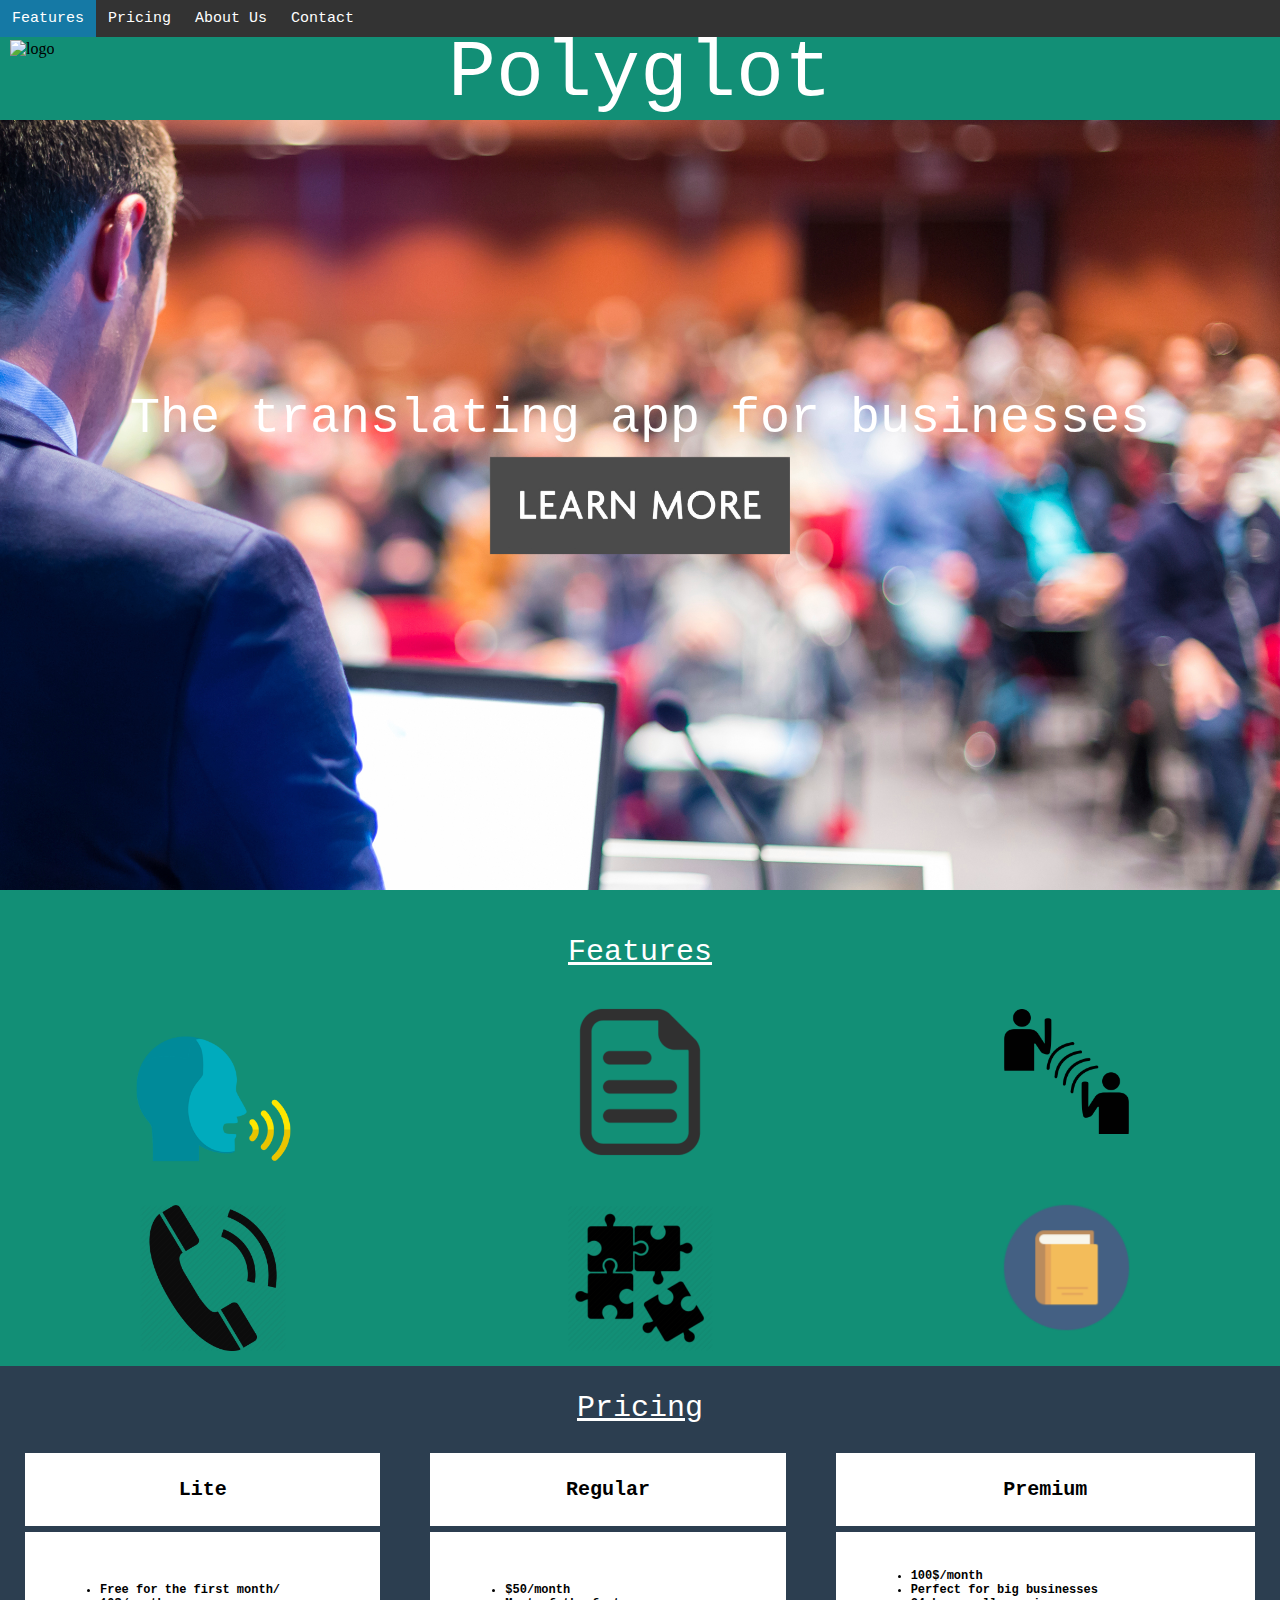
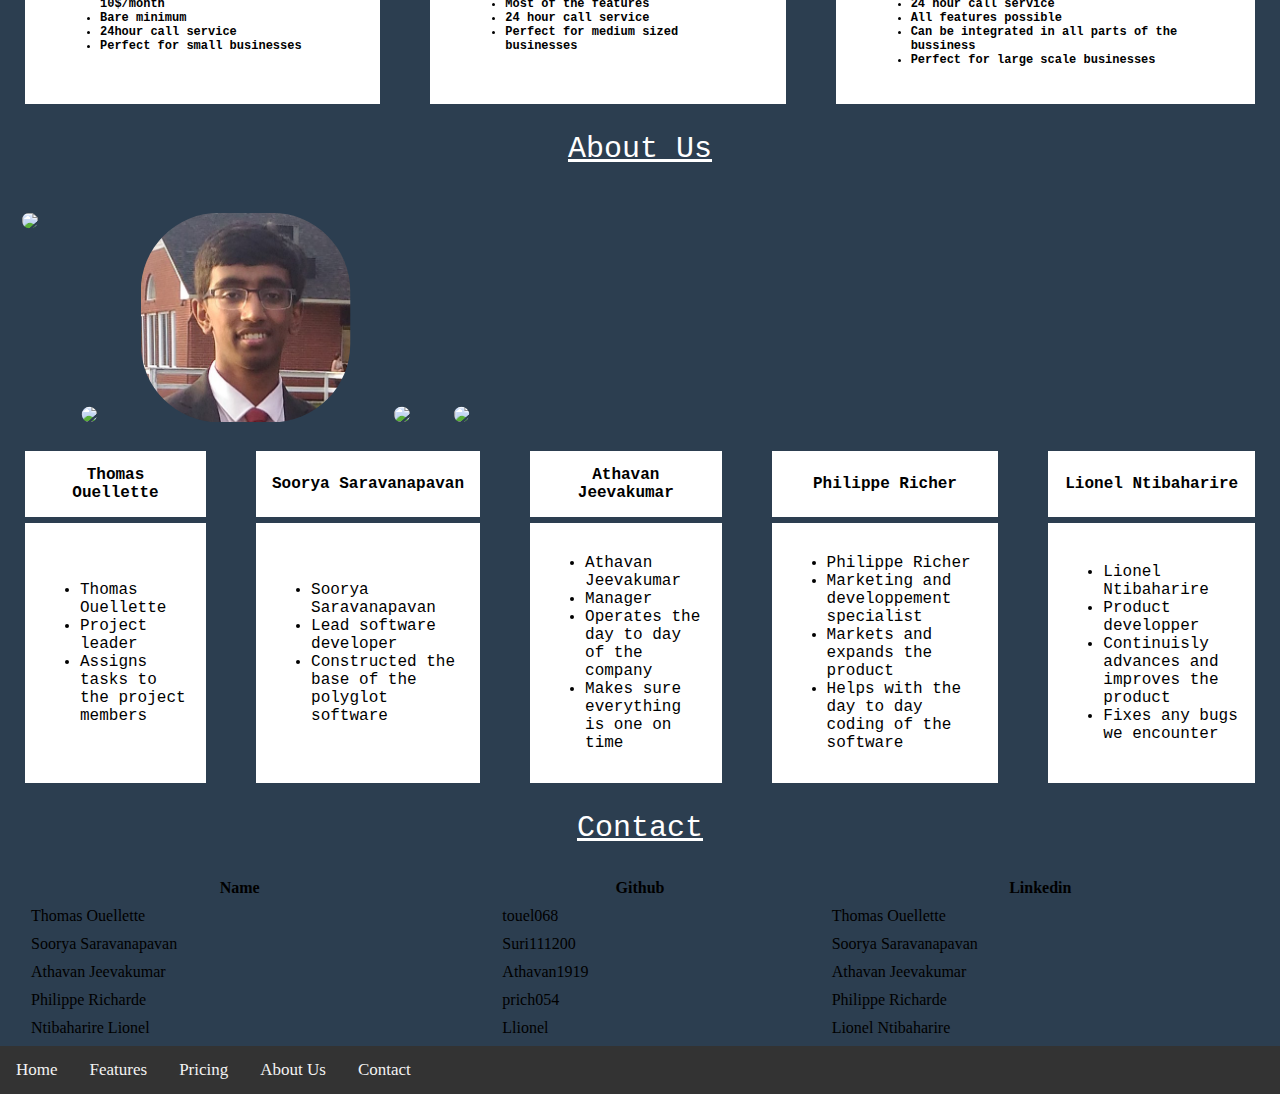
==== commit 3f29ded9: "Added footer bar!" ====
--- a/index.html
+++ b/index.html
@@ -93,8 +93,12 @@
 
 
     
-	
-	<div class="div4">
+	<!--- Third section of website.
+	Contains a styled table with pricing information about the product.
+	Tables contain lists with information.
+	-->
+
+	<div class="div3">
 		<h2> <a name = "Some-More-Info"></a> Pricing </h2>
 		<table class= "tablePrime" border = 1, width = 100%, cellpadding="25", cellspacing="0",>
 		
@@ -139,11 +143,15 @@
 		</table>	
 	</div>
 	
+	<!---Fourth section of Website.
+	Contains information about the project contributors.
+	Contains styled images, as well as a tbale with lists.-->
+
+	<div class="div4">
+		<h2> <a name = "Even-More-Info"></a> About Us </h2>
+	</div>
+	
 	<div class="div5">
-		<h2> <a name = "Even-More-Info"></a> About Us </h2>
-	</div>
-	
-	<div class="div6">
 		
 		<table class= "table1",  border = 1, width = 100%, cellpadding="15", cellspacing="0", height = 100%>
 
@@ -158,7 +166,7 @@
 				
 			</tr>
 			
-			<div class= "div6">
+			<div class= "div5">
 				
 				<tr>
 					<th class ="About-Us">Thomas Ouellette</th>			
@@ -220,49 +228,53 @@
 
 	
 	
-		
-	<div class="div7">
+	<!-- Final section of website.
+	Contains Conact information for all the project contributors.-->
+
+	<div class="div6">
 		<h2> <a name = "Contact"></a> Contact </h2>
 		<table>
-	  	<tr>
-	    	<th>Name</th>
-	    	<th>Github</th> 
-	    	<th>Linkedin</th>
-	  </tr>
-	  <tr>
-	    <td>Thomas Ouellette</td>
-	    <td> <a href="https://github.com/touel068">touel068</a> </td>
-	    <td><a href="https://www.linkedin.com/in/thomas-ouellette-398316172/">Thomas Ouellette </a></td>
-	  </tr>
-	  <tr>
-	    <td>Soorya Saravanapavan</td>
-	    <td><a href="https://github.com/Suri111200">Suri111200</a></td>
-	    <td><a href="https://www.linkedin.com/in/soorya-s/">Soorya Saravanapavan</a></td>
-	  </tr>
-	  <tr>
-	    <td>Athavan Jeevakumar</td>
-	    <td><a href="https://github.com/Athavan1919">Athavan1919</a></td>
-	    <td><a href="https://www.linkedin.com/in/athavan-jeevakumar-2bb52a174/">Athavan Jeevakumar</a></td>
-	  </tr>
-	  <tr>
-	    <td>Philippe Richarde</td>
-	    <td><a href="https://github.com/prich054"> prich054</a></td>
-	    <td>Philippe Richarde</td>
-	  </tr>
-	  <tr>
-	    <td>Ntibaharire Lionel</td>
-	    <td><a href="https://github.com/Llionel">Llionel </a></td>
-	    <td><a href="https://www.linkedin.com/in/lionel-ntibaharire-43905b174/">Lionel Ntibaharire</a></td>
-	  </tr>
-	</table>
-
-		<a href = "https://github.com/Polyglot-TM">  
-	        <img src="Images/github.svg" alt="Our Github" title = "The Polyglot Project"style = "
-	    bottom: 0;left: 0; width:50px;height:50px;border:0;">
-
-	    </div>
-
-	    </a>
-
+	  		<tr>
+	    		<th>Name</th>
+	    		<th>Github</th> 
+	    		<th>Linkedin</th>
+	 	 	</tr>
+	  		<tr>
+	    		<td>Thomas Ouellette</td>
+	    		<td> <a href="https://github.com/touel068">touel068</a> </td>
+		    	<td><a href="https://www.linkedin.com/in/thomas-ouellette-398316172/">Thomas Ouellette </a></td>
+		  	</tr>
+	  		<tr>
+	    		<td>Soorya Saravanapavan</td>
+	    		<td><a href="https://github.com/Suri111200">Suri111200</a></td>
+	    		<td><a href="https://www.linkedin.com/in/soorya-s/">Soorya Saravanapavan</a></td>
+	  		</tr>
+	  		<tr>
+	    		<td>Athavan Jeevakumar</td>
+	    		<td><a href="https://github.com/Athavan1919">Athavan1919</a></td>
+	    		<td><a href="https://www.linkedin.com/in/athavan-jeevakumar-2bb52a174/">Athavan Jeevakumar</a>	</td>
+	  		</tr>
+	  		<tr>
+	    		<td>Philippe Richarde</td>
+	    		<td><a href="https://github.com/prich054"> prich054</a></td>
+	    		<td>Philippe Richarde</td>
+	  		</tr>
+	  		<tr>
+	    		<td>Ntibaharire Lionel</td>
+		    	<td><a href="https://github.com/Llionel">Llionel </a></td>
+		    	<td><a href="https://www.linkedin.com/in/lionel-ntibaharire-43905b174/">Lionel Ntibaharire</a>	</td>
+	  		</tr>
+		</table>
+
+	</div>
+
+	<div class="footerbar">
+ 		<a href="#">Home</a>
+  		<a href="#Some-Info">Features</a>
+  		<a href="#Some-More-Info">Pricing</a>
+  		<a href="#Even-More-Info">About Us</a>
+  		<a href="#Contact">Contact</a>
+	</div>
 </body>
+
 </html>--- a/style.css
+++ b/style.css
@@ -209,7 +209,7 @@
   margin-right: auto;
 }
 
-div.div4{
+div.div3{
 	background-color : #2c3e50
 }
 table.tablePrime{
@@ -245,11 +245,11 @@
   border-right: 25px solid #2c3e50;
 }
 
+div.div4{
+	background-color: #2c3e50;
+}
+
 div.div5{
-	background-color: #2c3e50;
-}
-
-div.div6{
   max-width:100%;
   height: auto;
   margin-left: auto;
@@ -280,7 +280,7 @@
   font-family:courier;
 }
 
-div.div7{
+div.div6{
   background-color: #2c3e50;
 }
 
@@ -323,4 +323,30 @@
   cursor: pointer;
 }
 
-
+.footerbar {
+    background-color: #333;
+    overflow: hidden;
+    bottom: 0;
+    width: 100%;
+}
+
+
+.footerbar a {
+    float: left;
+    display: block;
+    color: #f2f2f2;
+    text-align: center;
+    padding: 14px 16px;
+    text-decoration: none;
+    font-size: 17px;
+}
+
+.footerbar a:hover {
+    background-color: #ddd;
+    color: black;
+}
+
+.footerbar a.active {
+    background-color: #4CAF50;
+    color: white;
+}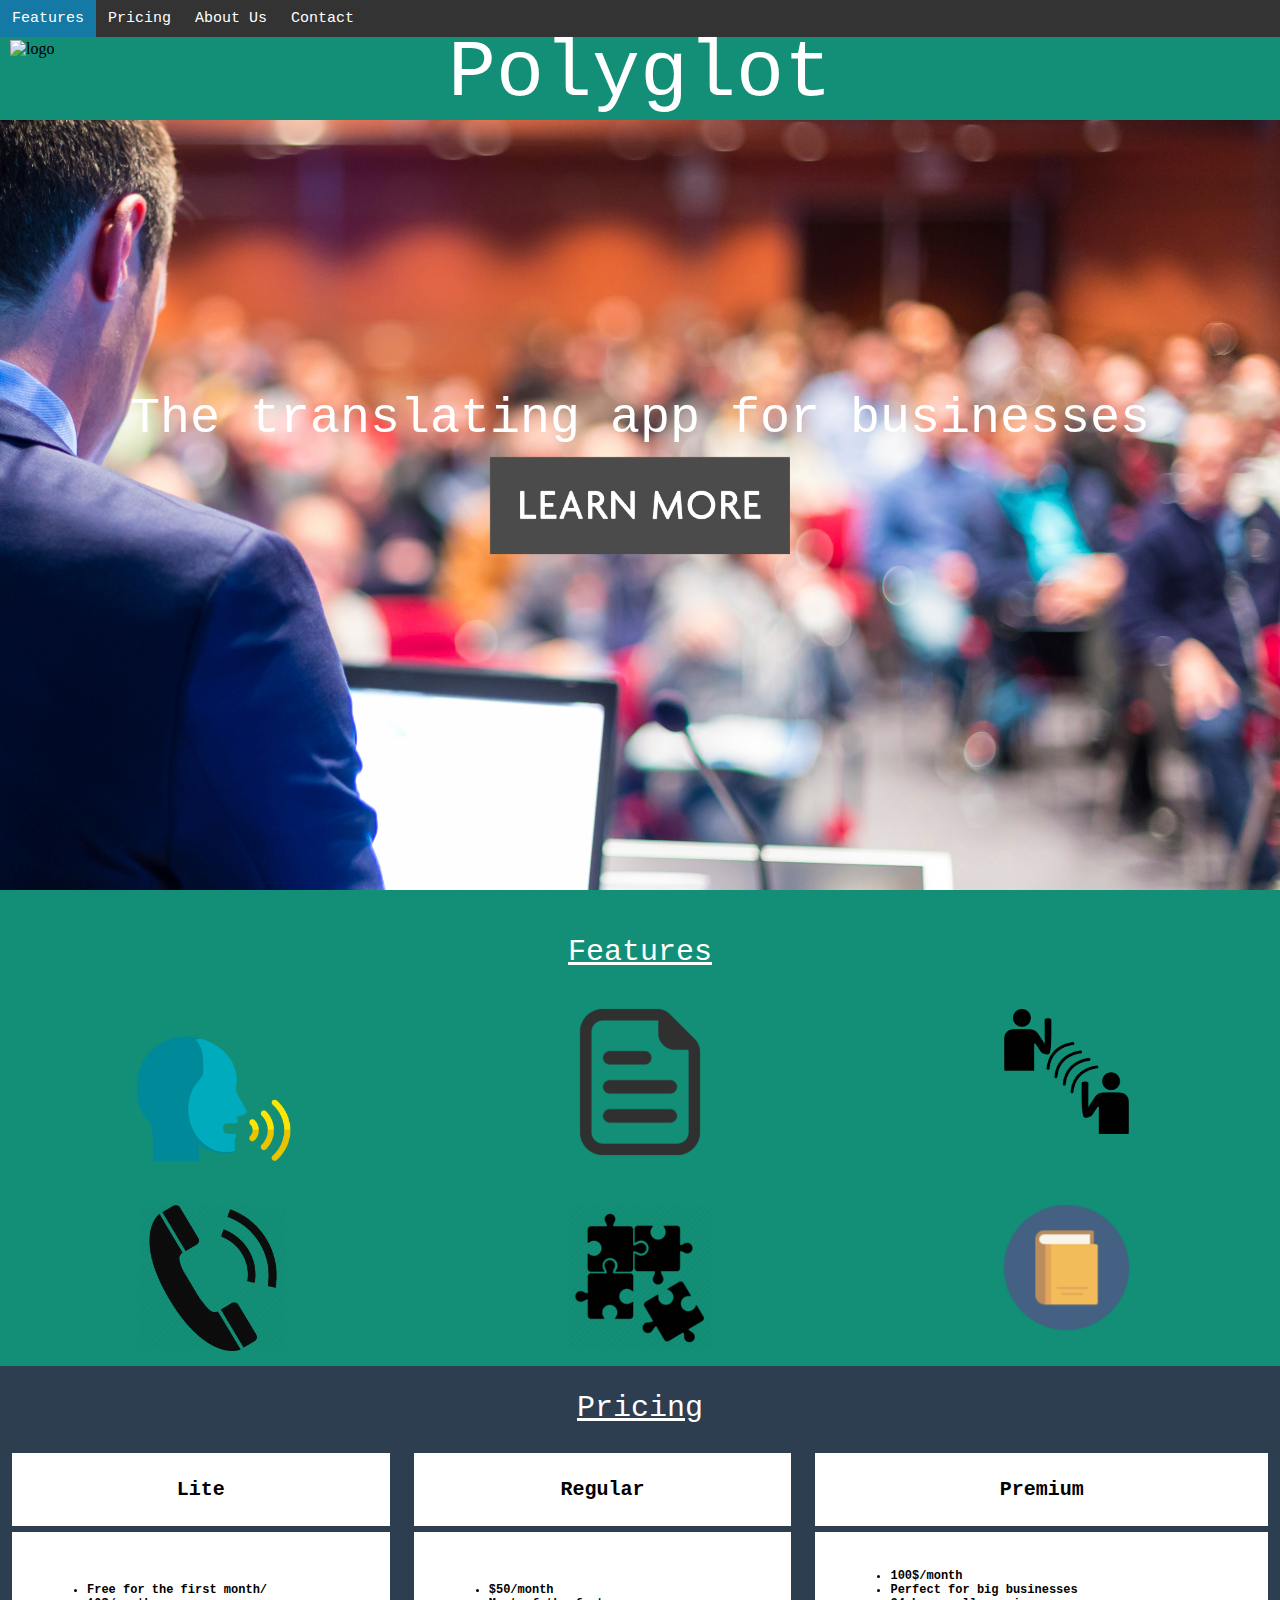
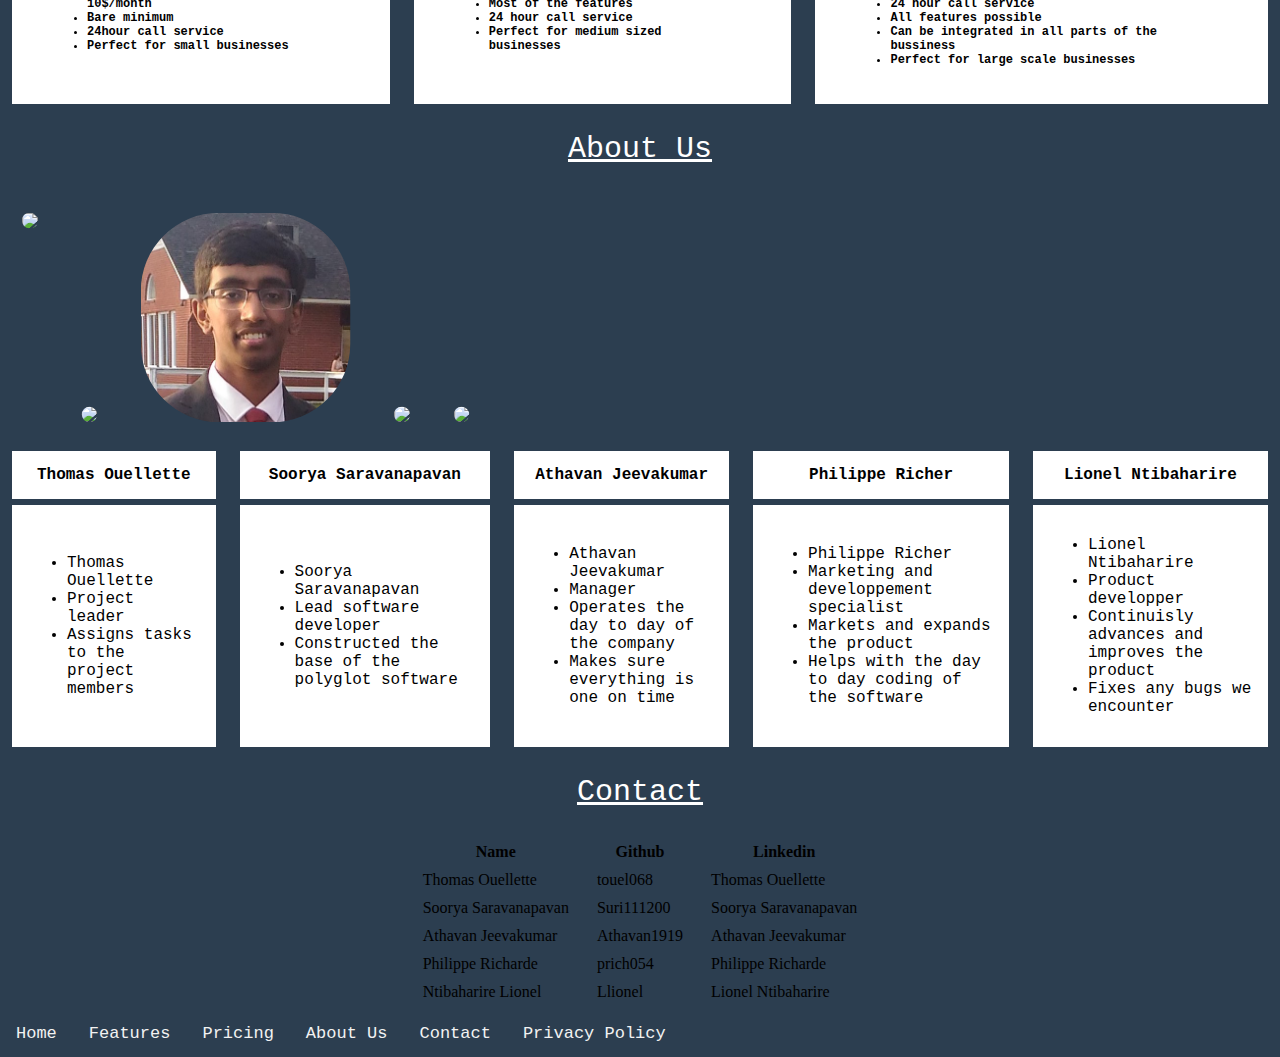
==== commit 194ffb16: "added comments and made the website work on mobile" ====
--- a/index.html
+++ b/index.html
@@ -2,6 +2,16 @@
 <html>
 
 <head>
+	<!-- Global site tag (gtag.js) - Google Analytics -->
+	<script async src="https://www.googletagmanager.com/gtag/js?id=UA-129274502-1"></script>
+	<script>
+		window.dataLayer = window.dataLayer || [];
+		function gtag(){dataLayer.push(arguments);}
+		gtag('js', new Date());
+
+		gtag('config', 'UA-129274502-1');
+	</script>
+
 <!-- Link to external CSS -->
 	<link rel="stylesheet" type="text/css" href="style.css">
 </head>
@@ -97,9 +107,8 @@
 	Contains a styled table with pricing information about the product.
 	Tables contain lists with information.
 	-->
-
+	<h2> <a name = "Some-More-Info"></a> Pricing </h2>
 	<div class="div3">
-		<h2> <a name = "Some-More-Info"></a> Pricing </h2>
 		<table class= "tablePrime" border = 1, width = 100%, cellpadding="25", cellspacing="0",>
 		
 
@@ -149,13 +158,7 @@
 
 	<div class="div4">
 		<h2> <a name = "Even-More-Info"></a> About Us </h2>
-	</div>
-	
-	<div class="div5">
-		
-		<table class= "table1",  border = 1, width = 100%, cellpadding="15", cellspacing="0", height = 100%>
-
-
+		<table class= "table1",  border = 1, max-width = 100%, cellpadding="15", cellspacing="0", height = 100%>
 			<tr>
 				<img src= "Images/thomas.jpg" class="faces" align = left >
 				<img src= "Images/soorya.jpg" class="faces" style="position:relative" >
@@ -165,6 +168,15 @@
 
 				
 			</tr>
+		</table>
+
+	</div>
+
+	
+	<div class="div5">
+		
+		<table class= "table1",  border = 1, max-width = 100%, cellpadding="15", cellspacing="0", height = 100%>
+
 			
 			<div class= "div5">
 				
@@ -274,6 +286,7 @@
   		<a href="#Some-More-Info">Pricing</a>
   		<a href="#Even-More-Info">About Us</a>
   		<a href="#Contact">Contact</a>
+  		<a href ="Privacy.html">Privacy Policy</a>
 	</div>
 </body>
 
--- a/style.css
+++ b/style.css
@@ -9,33 +9,34 @@
   margin:0;
   background-color:#2c3e50 ;
 }
-
+/*Style of the header*/
 header{
-	width:100%;
+	max-width:100%;
 	height:120px;
 	background-color:#128f76;
 	margin:0 auto;
   margin-bottom:0px;
 }
+/*Styling of the tables used in the pricing and about us section*/
 
 table, td, th{
     border: 3px solid #128f76;
 }
 
 table{ 
-  width:100%;
+  max-width:100%;
   height: auto;
   margin-left: auto;
   margin-right: auto;
   border-color:transparent;
 }
-
+/*basic text style in the website*/
 p{
   color:white;
   font-family:courier;
-  font-size:15px;
-}
-
+  font-size:0.9vh;
+}
+/*default images styling*/
 img {
   max-width:100%;
   max-height:300px;
@@ -44,10 +45,11 @@
   background-attachment: fixed;
   background-color:transparent;
 }
-
+/*Styling when hovering a table*/
 td:hover {
 background-color:#128f76;
 }
+/*links styling*/
 a:link {
 text-decoration: none;
 color: black;
@@ -70,17 +72,15 @@
   font-family:courier;
   font-weight: lighter;
   font-size:30px;
-}
-
-/*
-I believe this is not being used anymore - Soorya
+  width:100%;
+}
+
 h3{
   text-align: center;
   color:white;
   font-family:courier;
 
 }
-*/
 
 /*Main title styling*/
 h4{ 
@@ -101,6 +101,7 @@
 /*Specific styling -- Rest of CSS is specific to certain sections.
 Ordered chronologically to make it easier to follow*/
 
+/*Styling for the navigtion bar*/
 ul.headerbar {
   list-style-type: none;
   margin: 0;
@@ -123,6 +124,7 @@
     font-size:15px;
 }
 
+/*Styling for main logo*/
 img.logo{
   max-width:100%;
   max-height:78px;
@@ -135,7 +137,7 @@
 
 div.div1{
   margin-top:0;
-  width:100%;
+  max-width:100%;
   height:750px;
   background-color:  #2c3e50;
   background-image: url("Images/business.jpg");
@@ -146,10 +148,12 @@
   padding-top:20px;
 }
 
+/*Styling for Features section*/
 div.div2{
   background-color:#128f76;
   margin-top:0;
-  padding-top:20px;   
+  padding-top:20px;
+  width:100%;
 }
 
 .container {
@@ -176,6 +180,7 @@
   opacity: 1;
 }
 
+/*Formating for text on Features section*/
 .text {
   background-color: transparent;
   color: white;
@@ -208,13 +213,17 @@
   margin-left: auto;
   margin-right: auto;
 }
-
+/*Formatting for Pricing section*/
 div.div3{
 	background-color : #2c3e50
-}
+	width:100%;
+	overflow:auto;
+}
+
+/*Styling for pricing table*/
 table.tablePrime{
 
-  max-width: 100%;
+  max-width:100%;
   height: auto;
   margin-left: auto; 
   margin-right: auto;
@@ -241,20 +250,26 @@
 
 .pricingtext table, td, th{
   border:3px solid #2c3e50;
-  border-left: 25px solid #2c3e50;
-  border-right: 25px solid #2c3e50;
+  border-left: 1vw solid #2c3e50;
+  border-right: 1vw solid #2c3e50;
 }
 
 div.div4{
 	background-color: #2c3e50;
-}
-
+	max-width:100%;
+
+}
+
+/*Styling for About Us section*/
 div.div5{
   max-width:100%;
   height: auto;
   margin-left: auto;
   margin-right: auto;
-}
+  overflow: auto;
+
+}
+
 
 table.table1{
 max-width: 100%;
@@ -264,6 +279,10 @@
 background-color: white;
 border: #2c3e50
 }
+tr{
+	margin-right:auto; 
+	margin-left:auto;
+}
 
 .faces{
   height:auto;
@@ -280,12 +299,12 @@
   font-family:courier;
 }
 
+/*Styling for Contact Us section*/
 div.div6{
   background-color: #2c3e50;
-}
-
-
-/*Moved button code to external CSS. (Replaced by the navigation bar)*/
+  max-width: 100%
+}
+
 .button{
   float:right;
   background-color:#a61532;
@@ -323,8 +342,10 @@
   cursor: pointer;
 }
 
+/*Styling settings for the footer*/
+
 .footerbar {
-    background-color: #333;
+    background-color: #2c3e50;
     overflow: hidden;
     bottom: 0;
     width: 100%;
@@ -335,6 +356,7 @@
     float: left;
     display: block;
     color: #f2f2f2;
+    font-family: Courier;
     text-align: center;
     padding: 14px 16px;
     text-decoration: none;
@@ -349,4 +371,20 @@
 .footerbar a.active {
     background-color: #4CAF50;
     color: white;
+}
+
+/*Styling information for the privacy policy page*/
+.divPriv1{
+  margin-left:15%;
+  margin-right:15%;
+  margin-top:5%;
+  margin-bottom:5%
+}
+.PrivListText{
+  color: white;
+  font-family: Courier;
+}
+.PrivListText a{
+  color: white;
+  font-family: Courier; 
 }